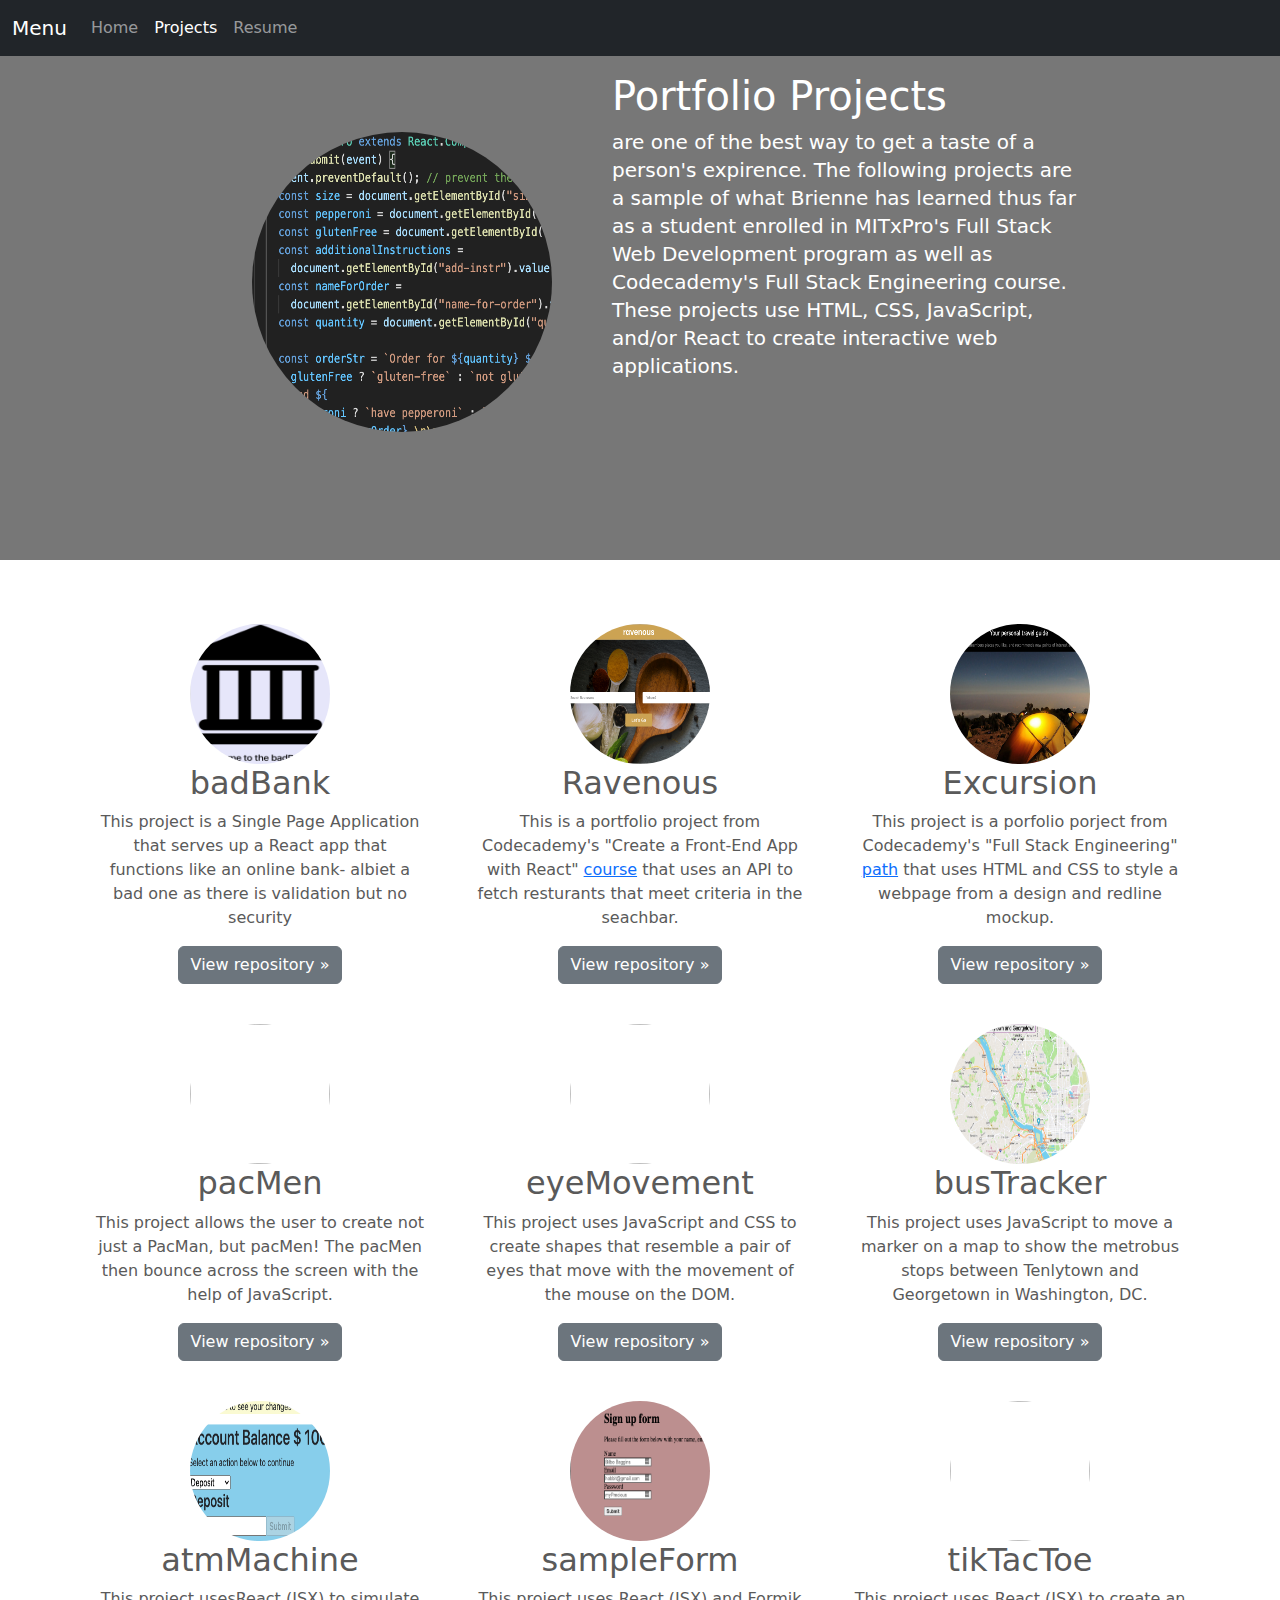
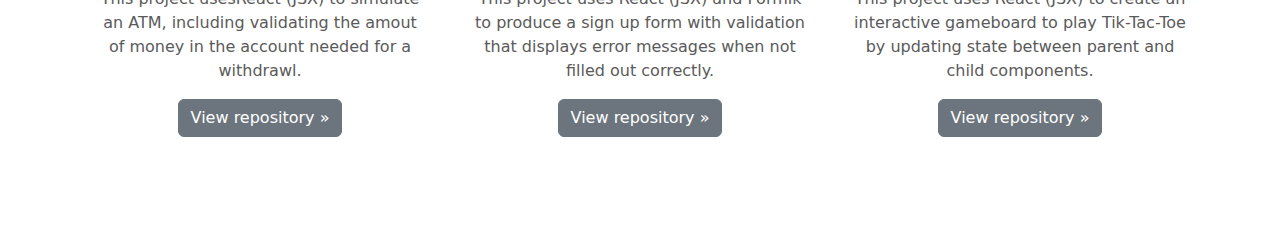
==== projects.html @ 2ba5f8ed "Update projects.html" ====
<!doctype html>
<html lang="en">
  <head>
    <meta charset="utf-8">
    <meta name="viewport" content="width=device-width, initial-scale=1">
    <meta name="description" content="">
    <meta name="author" content="Mark Otto, Jacob Thornton, and Bootstrap contributors">
    <meta name="generator" content="Hugo 0.84.0">
    <title>Brienne's Portfolio</title>
    <link href="./style.css" rel="stylesheet">
    <link rel="canonical" href="https://getbootstrap.com/docs/5.0/examples/carousel/">

    

    <!-- Bootstrap core CSS -->
<link href="https://cdn.jsdelivr.net/npm/bootstrap@5.1.1/dist/css/bootstrap.min.css" rel="stylesheet">

    <style>
      .bd-placeholder-img {
        font-size: 1.125rem;
        text-anchor: middle;
        -webkit-user-select: none;
        -moz-user-select: none;
        user-select: none;
      }

      @media (min-width: 768px) {
        .bd-placeholder-img-lg {
          font-size: 3.5rem;
        }
      }
    </style>

    
    <!-- Custom styles for this template -->
    <link href="carousel.css" rel="stylesheet">
  </head>
  <body>
    
<header>
  <nav class="navbar navbar-expand-md navbar-dark fixed-top bg-dark">
    <div class="container-fluid">
      <a class="navbar-brand">Menu</a>
      <button class="navbar-toggler" type="button" data-bs-toggle="collapse" data-bs-target="#navbarCollapse" aria-controls="navbarCollapse" aria-expanded="false" aria-label="Toggle navigation">
        <span class="navbar-toggler-icon"></span>
      </button>
      <div class="collapse navbar-collapse" id="navbarCollapse">
        <ul class="navbar-nav me-auto mb-2 mb-md-0">
          <li class="nav-item">
            <a class="nav-link" href="./index.html">Home</a>
          </li>
          <li class="nav-item">
            <a class="nav-link active" aria-current="page" href="./projects.html">Projects</a>
          </li>
          <li class="nav-item">
            <a class="nav-link" href="./resume.html">Resume</a>
          </li>
        </ul>
      </div>
    </div>
  </nav>
</header>

<main>

  <div id="myCarousel" class="carousel slide">
    <div class="carousel-inner">
      <div class="carousel-item active">
        <svg class="bd-placeholder-img" width="100%" height="100%" xmlns="http://www.w3.org/2000/svg" aria-hidden="true" preserveAspectRatio="xMidYMid slice" focusable="false"><rect width="100%" height="100%" fill="#777"/></svg>

        <div class="container">
          <div class="carousel-caption text-start">
            <img id="codeEx" src="./images/codeEx.png" class="bd-placeholder-img rounded-circle"></img>    
            <h1>Portfolio Projects</h1>
            <p>are one of the best way to get a taste of a person's expirence. The following projects are a sample of what Brienne has learned thus far as a student enrolled in MITxPro's
            Full Stack Web Development program as well as Codecademy's Full Stack Engineering course. These projects use HTML, CSS, JavaScript, and/or React to create interactive web applications. </p>
          </div>
        </div>
      </div>
    </div>
      </div>


  <!-- Marketing messaging and featurettes
  ================================================== -->
  <!-- Wrap the rest of the page in another container to center all the content. -->

  <div class="container marketing">

        <!-- Three columns of text below the carousel -->
    <div class="row">
      <div class="col-lg-4">
        <img src="./images/badbank.png" class="bd-placeholder-img rounded-circle" width="140" height="140" role="img" aria-label="Pacman" preserveAspectRatio="xMidYMid slice" focusable="false"></img>
        <h2>badBank</h2>
        <p>This project is a Single Page Application that serves up a React app that functions like an online bank- albiet a bad one as there is validation but no security</p>
        <p><a class="btn btn-secondary" href="https://github.com/briennekordis/badBank" target="_blank">View repository &raquo;</a></p>
      </div><!-- /.col-lg-4 -->
      
      <div class="col-lg-4">
        <img src="./images/ravenous.png" class="bd-placeholder-img rounded-circle" width="140" height="140" role="img" aria-label="Eyes" preserveAspectRatio="xMidYMid slice" focusable="false"></img>
        <h2>Ravenous</h2>
        <p>This is a portfolio project from Codecademy's "Create a Front-End App with React" <a href="https://www.codecademy.com/learn/paths/build-web-apps-with-react" target="blank">course</a>
           that uses an API to fetch resturants that meet criteria in the seachbar.</p>
        <p><a class="btn btn-secondary" href="https://github.com/briennekordis/ravenous" target="_blank">View repository &raquo;</a></p>
      </div><!-- /.col-lg-4 -->
     
      <div class="col-lg-4">
        <!-- <svg class="bd-placeholder-img rounded-circle" width="140" height="140" xmlns="http://www.w3.org/2000/svg" role="img" aria-label="Placeholder: 140x140" preserveAspectRatio="xMidYMid slice" focusable="false"><title>Placeholder</title><rect width="100%" height="100%" fill="#777"/><text x="50%" y="50%" fill="#777" dy=".3em">140x140</text></svg>-->
        <img src="./images/excursion.png" class="bd-placeholder-img rounded-circle" width="140" height="140" role="img" aria-label="Map" preserveAspectRatio="xMidYMid slice" focusable="false"></img>
        <h2>Excursion</h2>
        <p>This project is a porfolio porject from Codecademy's "Full Stack Engineering" <a href="" target="blank">path</a> that uses HTML and CSS to style a webpage from a design and redline mockup.</p>
        <p><a class="btn btn-secondary" href="https://github.com/briennekordis/excursion" target="_blank">View repository &raquo;</a></p>
      </div><!-- /.col-lg-4 -->
    </div><!-- /.row -->

    <!-- Three columns of text below the carousel -->
    <div class="row">
      <div class="col-lg-4">
        <img src="./images/pacman.png" class="bd-placeholder-img rounded-circle" width="140" height="140" role="img" aria-label="Pacman" preserveAspectRatio="xMidYMid slice" focusable="false"></img>
        <h2>pacMen</h2>
        <p>This project allows the user to create not just a PacMan, but pacMen! The pacMen then bounce across the screen with the help of JavaScript.</p>
        <p><a class="btn btn-secondary" href="https://github.com/briennekordis/pacMan" target="_blank">View repository &raquo;</a></p>
      </div><!-- /.col-lg-4 -->
      
      <div class="col-lg-4">
        <img src="./images/eyes.png" class="bd-placeholder-img rounded-circle" width="140" height="140" role="img" aria-label="Eyes" preserveAspectRatio="xMidYMid slice" focusable="false"></img>
        <h2>eyeMovement</h2>
        <p>This project uses JavaScript and CSS to create shapes that resemble a pair of eyes that move with the movement of the mouse on the DOM.</p>
        <p><a class="btn btn-secondary" href="https://github.com/briennekordis/eyeMovement" target="_blank">View repository &raquo;</a></p>
      </div><!-- /.col-lg-4 -->
     
      <div class="col-lg-4">
        <!-- <svg class="bd-placeholder-img rounded-circle" width="140" height="140" xmlns="http://www.w3.org/2000/svg" role="img" aria-label="Placeholder: 140x140" preserveAspectRatio="xMidYMid slice" focusable="false"><title>Placeholder</title><rect width="100%" height="100%" fill="#777"/><text x="50%" y="50%" fill="#777" dy=".3em">140x140</text></svg>-->
        <img src="./images/tenlygeorge.png" class="bd-placeholder-img rounded-circle" width="140" height="140" role="img" aria-label="Map" preserveAspectRatio="xMidYMid slice" focusable="false"></img>
        <h2>busTracker</h2>
        <p>This project uses JavaScript to move a marker on a map to show the metrobus stops between Tenlytown and Georgetown in Washington, DC.</p>
        <p><a class="btn btn-secondary" href="https://github.com/briennekordis/busTracker" target="_blank">View repository &raquo;</a></p>
      </div><!-- /.col-lg-4 -->
    </div><!-- /.row -->
   
    <div class="row">
      <div class="col-lg-4">
        <img src="./images/atm.png" class="bd-placeholder-img rounded-circle" width="140" height="140" role="img" aria-label="ATM" preserveAspectRatio="xMidYMid slice" focusable="false"></img>
        <h2>atmMachine</h2>
        <p>This project usesReact (JSX) to simulate an ATM, including validating the amout of money in the account needed for a withdrawl.</p>
        <p><a class="btn btn-secondary" href="https://github.com/briennekordis/atmMachine" target="_blank">View repository &raquo;</a></p>
      </div><!-- /.col-lg-4 -->
   
      <div class="col-lg-4">
        <img src="./images/form.png" class="bd-placeholder-img rounded-circle" width="140" height="140" role="img" aria-label="Form" preserveAspectRatio="xMidYMid slice" focusable="false"></img>
        <h2>sampleForm</h2>
        <p>This project uses React (JSX) and Formik to produce a sign up form with validation that displays error messages when not filled out correctly.</p>
        <p><a class="btn btn-secondary" href="https://github.com/briennekordis/sampleForm" target="_blank">View repository &raquo;</a></p>
      </div><!-- /.col-lg-4 -->

      <div class="col-lg-4">
        <img src="./images/tictak.png" class="bd-placeholder-img rounded-circle" width="140" height="140" role="img" aria-label="Tik" preserveAspectRatio="xMidYMid slice" focusable="false"></img>
        <h2>tikTacToe</h2>
        <p>This project uses React (JSX) to create an interactive gameboard to play Tik-Tac-Toe by updating state between parent and child components. </p>
        <p><a class="btn btn-secondary" href="https://github.com/briennekordis/tikTacToe" target="_blank">View repository &raquo;</a></p>
      </div><!-- /.col-lg-4 -->
    </div><!-- /.row -->

  </div><!-- /.container -->


  <!-- FOOTER -->
  <footer class="container">
  </footer>
    </main>
    <script src="https://cdn.jsdelivr.net/npm/bootstrap@5.1.1/dist/js/bootstrap.min.js"></script>
    
  </body>
</html>
---- style.css ----
#profile {
    position: relative;
    height: 340px;
    width: 340px;
    margin: 40px;
    padding: 20px;
    float: left;
}

#codeEx {
    position: relative;
    height: 340px;
    width: 340px;
    margin: 40px;
    padding: 20px;
    float: left;
}

#interview {
    position: relative;
    display: block;
    margin-left: auto;
    margin-right: auto;
    padding: 20px;
}

#itcrowd {
    font-size: 1em !important;
    text-align: center;
}

#it {
  color: lightGreen;
}

#resume {
    padding: 20px;
    font-family: Arial;
    color: white;
    background-color: #808080       
}
#resume > h1 {
   color: #212529;
} 
#resume > h4 {
    color: #212529;
}
---- carousel.css ----
/* GLOBAL STYLES
-------------------------------------------------- */
/* Padding below the footer and lighter body text */

body {
  padding-top: 3rem;
  padding-bottom: 3rem;
  color: #5a5a5a;
}


/* CUSTOMIZE THE CAROUSEL
-------------------------------------------------- */

/* Carousel base class */
.carousel {
  margin-bottom: 4rem;
}
/* Since positioning the image, we need to help out the caption */
.carousel-caption {
  bottom: 3rem;
  z-index: 10;
}

/* Declare heights because of positioning of img element */
.carousel-item {
  height: 32rem;
}
.carousel-item > img {
  position: absolute;
  top: 0;
  left: 0;
  min-width: 100%;
  height: 32rem;
}


/* MARKETING CONTENT
-------------------------------------------------- */

/* Center align the text within the three columns below the carousel */
.marketing .col-lg-4 {
  margin-bottom: 1.5rem;
  text-align: center;
}
.marketing h2 {
  font-weight: 400;
}
/* rtl:begin:ignore */
.marketing .col-lg-4 p {
  margin-right: .75rem;
  margin-left: .75rem;
}
/* rtl:end:ignore */


/* Featurettes
------------------------- */

.featurette-divider {
  margin: 5rem 0; /* Space out the Bootstrap <hr> more */
}

/* Thin out the marketing headings */
.featurette-heading {
  font-weight: 300;
  line-height: 1;
  /* rtl:remove */
  letter-spacing: -.05rem;
}


/* RESPONSIVE CSS
-------------------------------------------------- */

@media (min-width: 40em) {
  /* Bump up size of carousel content */
  .carousel-caption p {
    margin-bottom: 1.25rem;
    font-size: 1.25rem;
    line-height: 1.4;
  }

  .featurette-heading {
    font-size: 50px;
  }
}

@media (min-width: 62em) {
  .featurette-heading {
    margin-top: 7rem;
  }
}
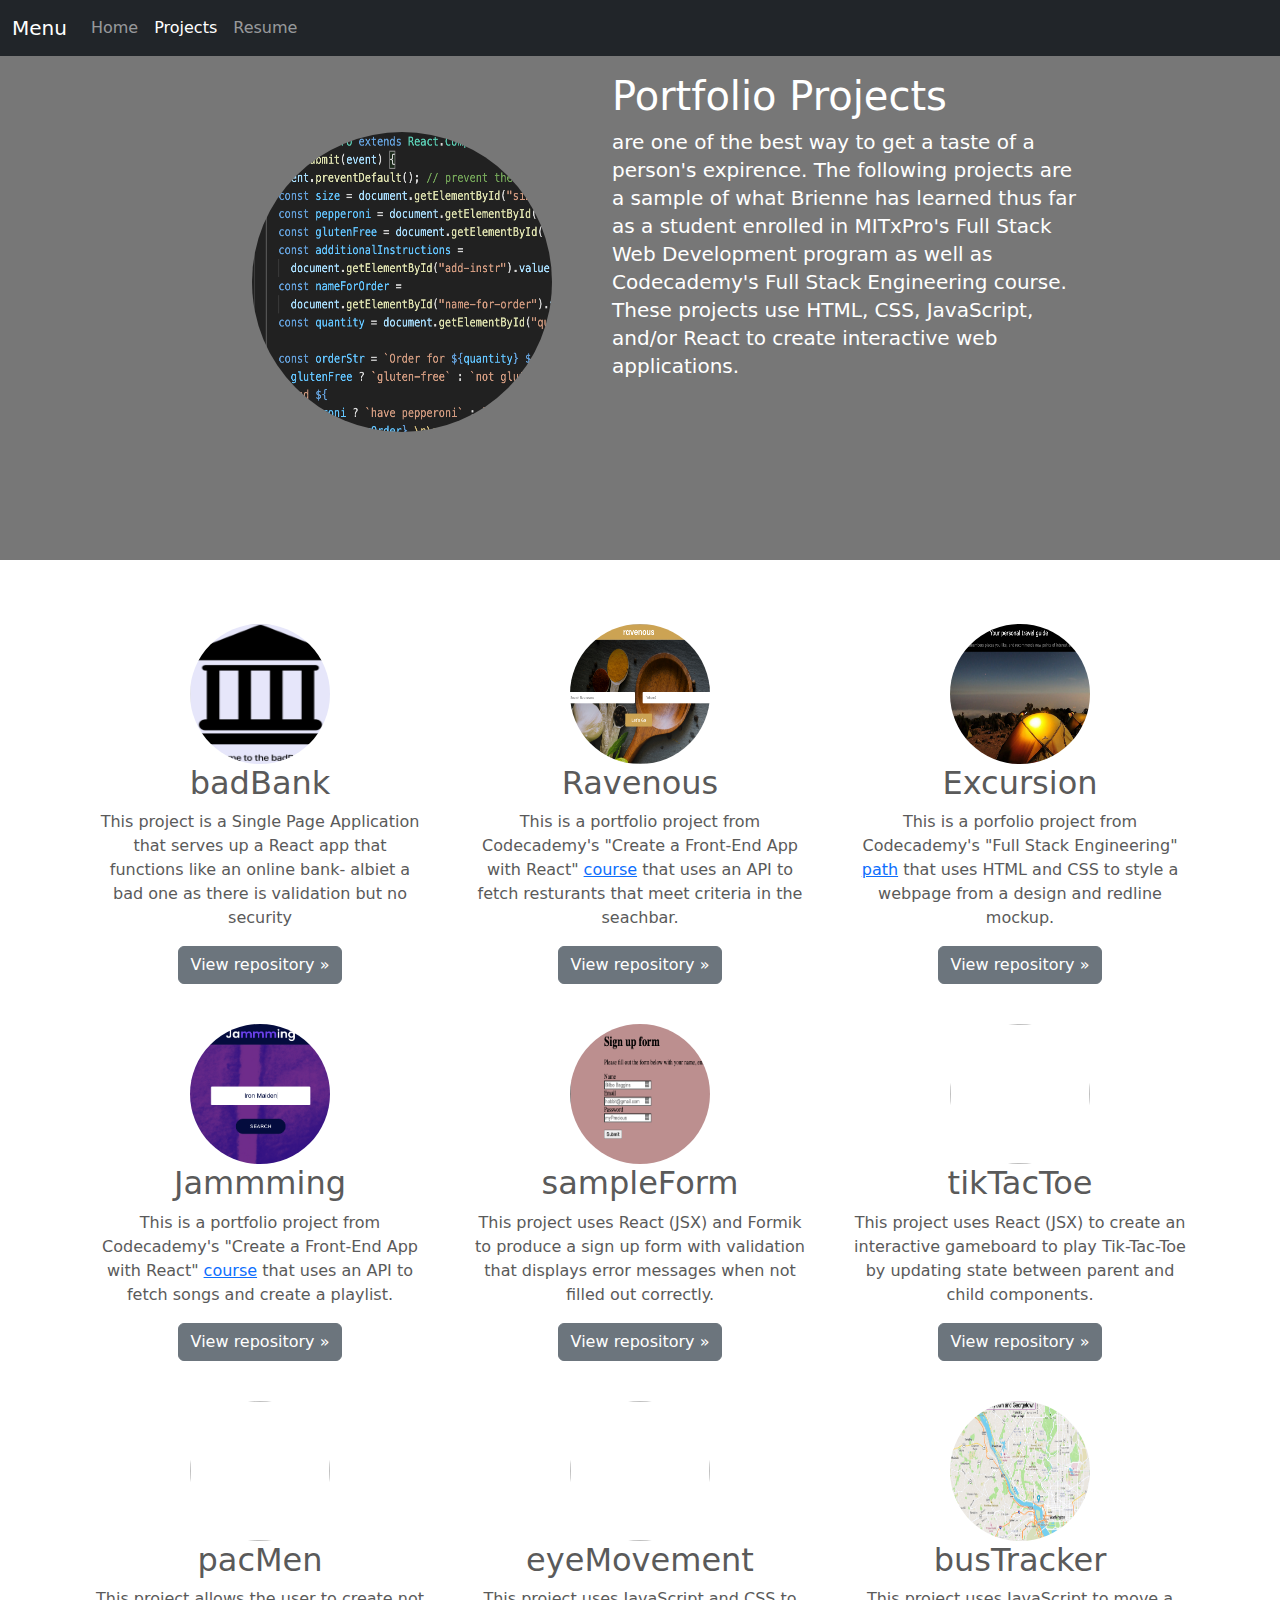
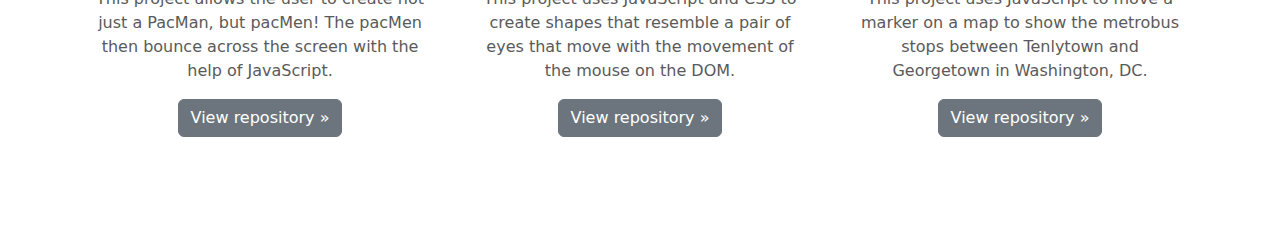
==== commit a7512a29: "Update projects.html" ====
--- a/projects.html
+++ b/projects.html
@@ -90,14 +90,14 @@
         <!-- Three columns of text below the carousel -->
     <div class="row">
       <div class="col-lg-4">
-        <img src="./images/badbank.png" class="bd-placeholder-img rounded-circle" width="140" height="140" role="img" aria-label="Pacman" preserveAspectRatio="xMidYMid slice" focusable="false"></img>
+        <img src="./images/badbank.png" alt="Image of a building with columns" class="bd-placeholder-img rounded-circle" width="140" height="140" role="img" aria-label="Bank" preserveAspectRatio="xMidYMid slice" focusable="false"></img>
         <h2>badBank</h2>
         <p>This project is a Single Page Application that serves up a React app that functions like an online bank- albiet a bad one as there is validation but no security</p>
         <p><a class="btn btn-secondary" href="https://github.com/briennekordis/badBank" target="_blank">View repository &raquo;</a></p>
       </div><!-- /.col-lg-4 -->
       
       <div class="col-lg-4">
-        <img src="./images/ravenous.png" class="bd-placeholder-img rounded-circle" width="140" height="140" role="img" aria-label="Eyes" preserveAspectRatio="xMidYMid slice" focusable="false"></img>
+        <img src="./images/ravenous.png" alt="Image of a searchbar on a background of cooking supplies" class="bd-placeholder-img rounded-circle" width="140" height="140" role="img" aria-label="Ravenous" preserveAspectRatio="xMidYMid slice" focusable="false"></img>
         <h2>Ravenous</h2>
         <p>This is a portfolio project from Codecademy's "Create a Front-End App with React" <a href="https://www.codecademy.com/learn/paths/build-web-apps-with-react" target="blank">course</a>
            that uses an API to fetch resturants that meet criteria in the seachbar.</p>
@@ -106,10 +106,34 @@
      
       <div class="col-lg-4">
         <!-- <svg class="bd-placeholder-img rounded-circle" width="140" height="140" xmlns="http://www.w3.org/2000/svg" role="img" aria-label="Placeholder: 140x140" preserveAspectRatio="xMidYMid slice" focusable="false"><title>Placeholder</title><rect width="100%" height="100%" fill="#777"/><text x="50%" y="50%" fill="#777" dy=".3em">140x140</text></svg>-->
-        <img src="./images/excursion.png" class="bd-placeholder-img rounded-circle" width="140" height="140" role="img" aria-label="Map" preserveAspectRatio="xMidYMid slice" focusable="false"></img>
+        <img src="./images/excursion.png" alt="Image of a tent" class="bd-placeholder-img rounded-circle" width="140" height="140" role="img" aria-label="Excursion" preserveAspectRatio="xMidYMid slice" focusable="false"></img>
         <h2>Excursion</h2>
-        <p>This project is a porfolio porject from Codecademy's "Full Stack Engineering" <a href="" target="blank">path</a> that uses HTML and CSS to style a webpage from a design and redline mockup.</p>
+        <p>This is a porfolio project from Codecademy's "Full Stack Engineering" <a href="" target="blank">path</a> that uses HTML and CSS to style a webpage from a design and redline mockup.</p>
         <p><a class="btn btn-secondary" href="https://github.com/briennekordis/excursion" target="_blank">View repository &raquo;</a></p>
+      </div><!-- /.col-lg-4 -->
+    </div><!-- /.row -->
+
+    <div class="row">
+      <div class="col-lg-4">
+        <img src="./images/jamming.png" alt="Image of a purple search bar with the text 'Iron Maiden'."class="bd-placeholder-img rounded-circle" width="140" height="140" role="img" aria-label="Jamming" preserveAspectRatio="xMidYMid slice" focusable="false"></img>
+        <h2>Jammming</h2>
+        <p>This is a portfolio project from Codecademy's "Create a Front-End App with React" <a href="https://www.codecademy.com/learn/paths/build-web-apps-with-react" target="blank">course</a>
+           that uses an API to fetch songs and create a playlist.</p>
+        <p><a class="btn btn-secondary" href="https://github.com/briennekordis/jammming" target="_blank">View repository &raquo;</a></p>
+      </div><!-- /.col-lg-4 -->
+   
+      <div class="col-lg-4">
+        <img src="./images/form.png" class="bd-placeholder-img rounded-circle" width="140" height="140" role="img" aria-label="Form" preserveAspectRatio="xMidYMid slice" focusable="false"></img>
+        <h2>sampleForm</h2>
+        <p>This project uses React (JSX) and Formik to produce a sign up form with validation that displays error messages when not filled out correctly.</p>
+        <p><a class="btn btn-secondary" href="https://github.com/briennekordis/sampleForm" target="_blank">View repository &raquo;</a></p>
+      </div><!-- /.col-lg-4 -->
+
+      <div class="col-lg-4">
+        <img src="./images/tictak.png" class="bd-placeholder-img rounded-circle" width="140" height="140" role="img" aria-label="Tik" preserveAspectRatio="xMidYMid slice" focusable="false"></img>
+        <h2>tikTacToe</h2>
+        <p>This project uses React (JSX) to create an interactive gameboard to play Tik-Tac-Toe by updating state between parent and child components. </p>
+        <p><a class="btn btn-secondary" href="https://github.com/briennekordis/tikTacToe" target="_blank">View repository &raquo;</a></p>
       </div><!-- /.col-lg-4 -->
     </div><!-- /.row -->
 
@@ -137,29 +161,6 @@
         <p><a class="btn btn-secondary" href="https://github.com/briennekordis/busTracker" target="_blank">View repository &raquo;</a></p>
       </div><!-- /.col-lg-4 -->
     </div><!-- /.row -->
-   
-    <div class="row">
-      <div class="col-lg-4">
-        <img src="./images/atm.png" class="bd-placeholder-img rounded-circle" width="140" height="140" role="img" aria-label="ATM" preserveAspectRatio="xMidYMid slice" focusable="false"></img>
-        <h2>atmMachine</h2>
-        <p>This project usesReact (JSX) to simulate an ATM, including validating the amout of money in the account needed for a withdrawl.</p>
-        <p><a class="btn btn-secondary" href="https://github.com/briennekordis/atmMachine" target="_blank">View repository &raquo;</a></p>
-      </div><!-- /.col-lg-4 -->
-   
-      <div class="col-lg-4">
-        <img src="./images/form.png" class="bd-placeholder-img rounded-circle" width="140" height="140" role="img" aria-label="Form" preserveAspectRatio="xMidYMid slice" focusable="false"></img>
-        <h2>sampleForm</h2>
-        <p>This project uses React (JSX) and Formik to produce a sign up form with validation that displays error messages when not filled out correctly.</p>
-        <p><a class="btn btn-secondary" href="https://github.com/briennekordis/sampleForm" target="_blank">View repository &raquo;</a></p>
-      </div><!-- /.col-lg-4 -->
-
-      <div class="col-lg-4">
-        <img src="./images/tictak.png" class="bd-placeholder-img rounded-circle" width="140" height="140" role="img" aria-label="Tik" preserveAspectRatio="xMidYMid slice" focusable="false"></img>
-        <h2>tikTacToe</h2>
-        <p>This project uses React (JSX) to create an interactive gameboard to play Tik-Tac-Toe by updating state between parent and child components. </p>
-        <p><a class="btn btn-secondary" href="https://github.com/briennekordis/tikTacToe" target="_blank">View repository &raquo;</a></p>
-      </div><!-- /.col-lg-4 -->
-    </div><!-- /.row -->
 
   </div><!-- /.container -->
 
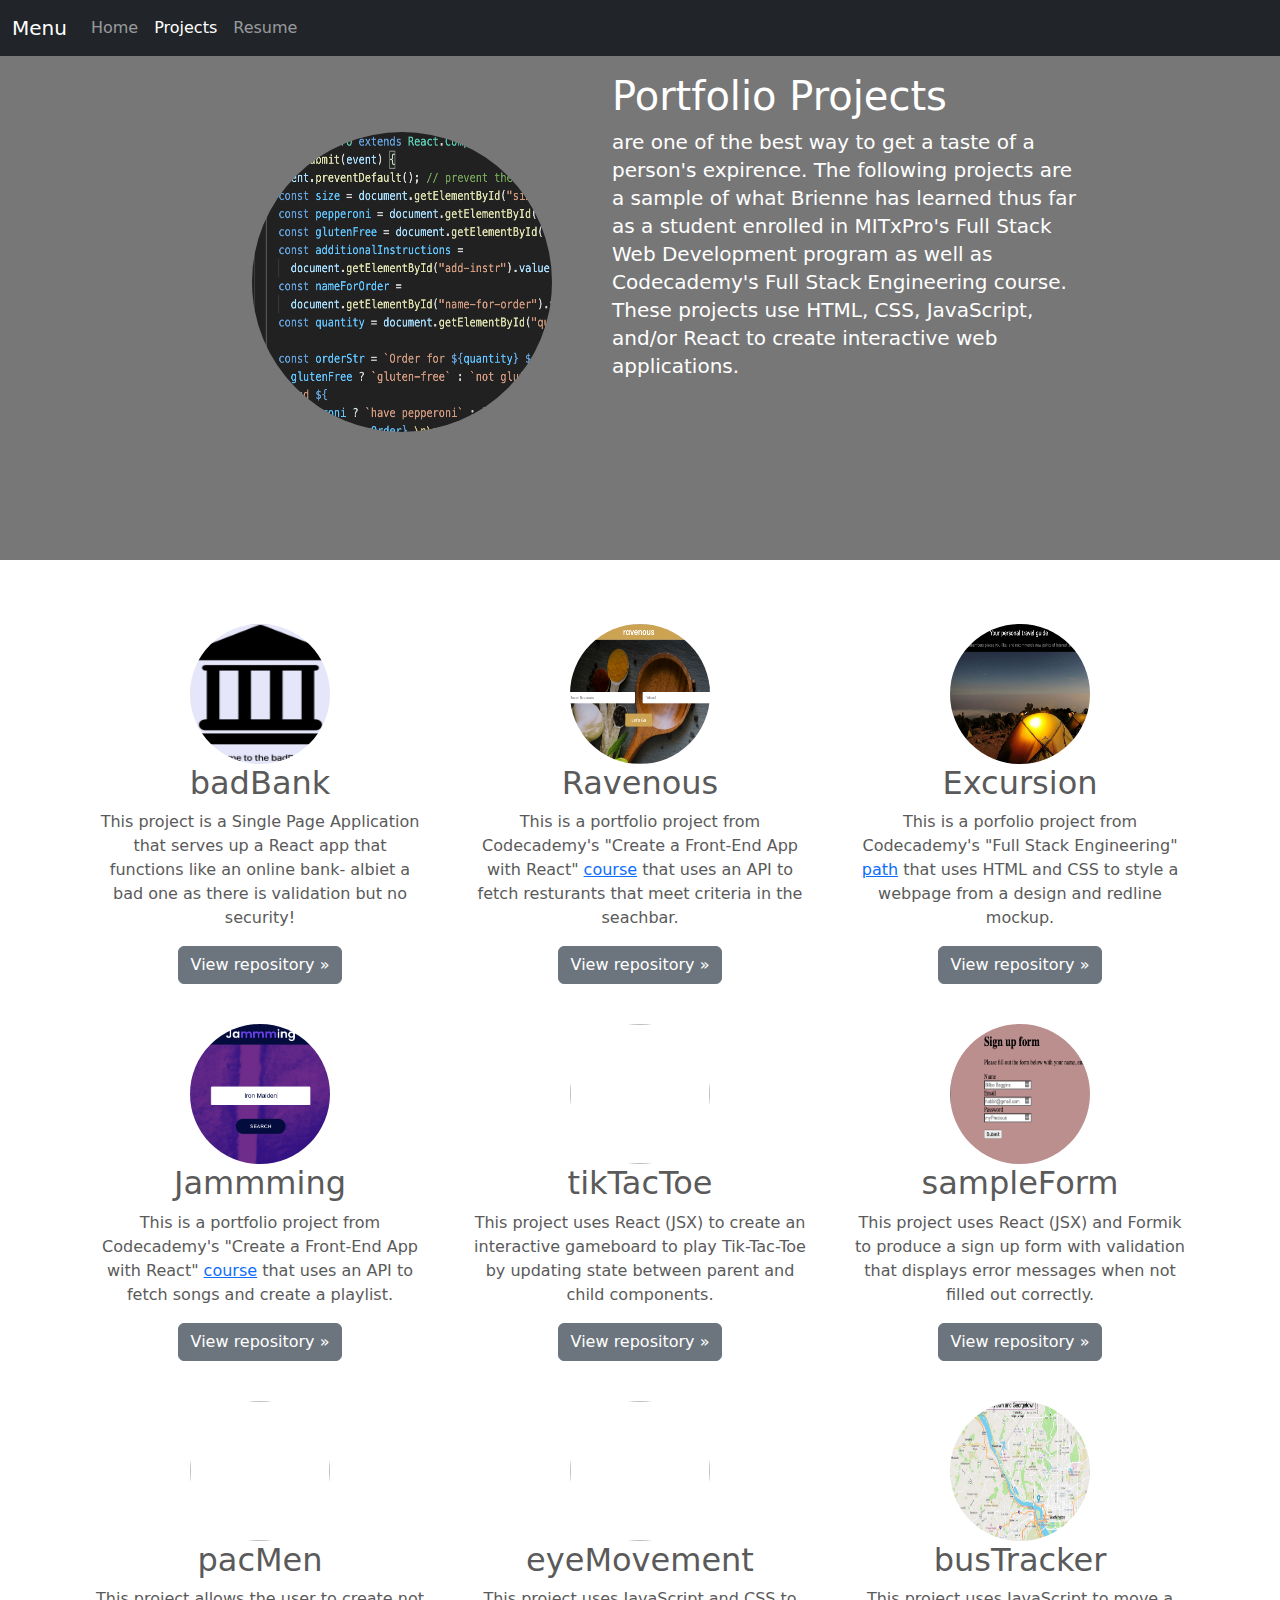
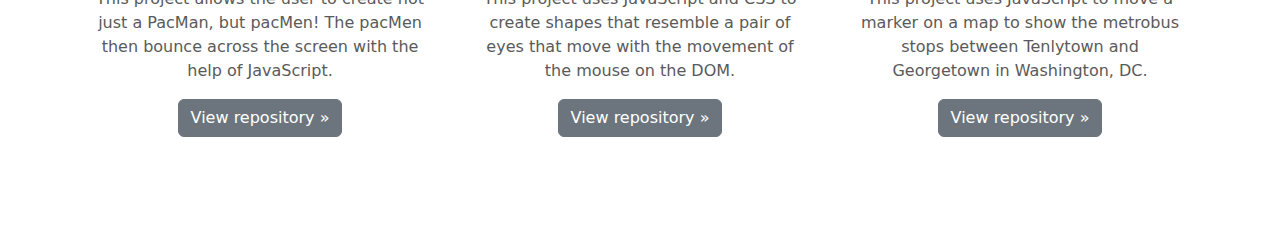
==== commit 313688a9: "Update projects.html" ====
--- a/projects.html
+++ b/projects.html
@@ -92,7 +92,7 @@
       <div class="col-lg-4">
         <img src="./images/badbank.png" alt="Image of a building with columns" class="bd-placeholder-img rounded-circle" width="140" height="140" role="img" aria-label="Bank" preserveAspectRatio="xMidYMid slice" focusable="false"></img>
         <h2>badBank</h2>
-        <p>This project is a Single Page Application that serves up a React app that functions like an online bank- albiet a bad one as there is validation but no security</p>
+        <p>This project is a Single Page Application that serves up a React app that functions like an online bank- albiet a bad one as there is validation but no security!</p>
         <p><a class="btn btn-secondary" href="https://github.com/briennekordis/badBank" target="_blank">View repository &raquo;</a></p>
       </div><!-- /.col-lg-4 -->
       
@@ -121,19 +121,19 @@
            that uses an API to fetch songs and create a playlist.</p>
         <p><a class="btn btn-secondary" href="https://github.com/briennekordis/jammming" target="_blank">View repository &raquo;</a></p>
       </div><!-- /.col-lg-4 -->
+
+      <div class="col-lg-4">
+        <img src="./images/tictak.png" class="bd-placeholder-img rounded-circle" width="140" height="140" role="img" aria-label="Tik" preserveAspectRatio="xMidYMid slice" focusable="false"></img>
+        <h2>tikTacToe</h2>
+        <p>This project uses React (JSX) to create an interactive gameboard to play Tik-Tac-Toe by updating state between parent and child components. </p>
+        <p><a class="btn btn-secondary" href="https://github.com/briennekordis/tikTacToe" target="_blank">View repository &raquo;</a></p>
+      </div><!-- /.col-lg-4 -->
    
       <div class="col-lg-4">
         <img src="./images/form.png" class="bd-placeholder-img rounded-circle" width="140" height="140" role="img" aria-label="Form" preserveAspectRatio="xMidYMid slice" focusable="false"></img>
         <h2>sampleForm</h2>
         <p>This project uses React (JSX) and Formik to produce a sign up form with validation that displays error messages when not filled out correctly.</p>
         <p><a class="btn btn-secondary" href="https://github.com/briennekordis/sampleForm" target="_blank">View repository &raquo;</a></p>
-      </div><!-- /.col-lg-4 -->
-
-      <div class="col-lg-4">
-        <img src="./images/tictak.png" class="bd-placeholder-img rounded-circle" width="140" height="140" role="img" aria-label="Tik" preserveAspectRatio="xMidYMid slice" focusable="false"></img>
-        <h2>tikTacToe</h2>
-        <p>This project uses React (JSX) to create an interactive gameboard to play Tik-Tac-Toe by updating state between parent and child components. </p>
-        <p><a class="btn btn-secondary" href="https://github.com/briennekordis/tikTacToe" target="_blank">View repository &raquo;</a></p>
       </div><!-- /.col-lg-4 -->
     </div><!-- /.row -->
 
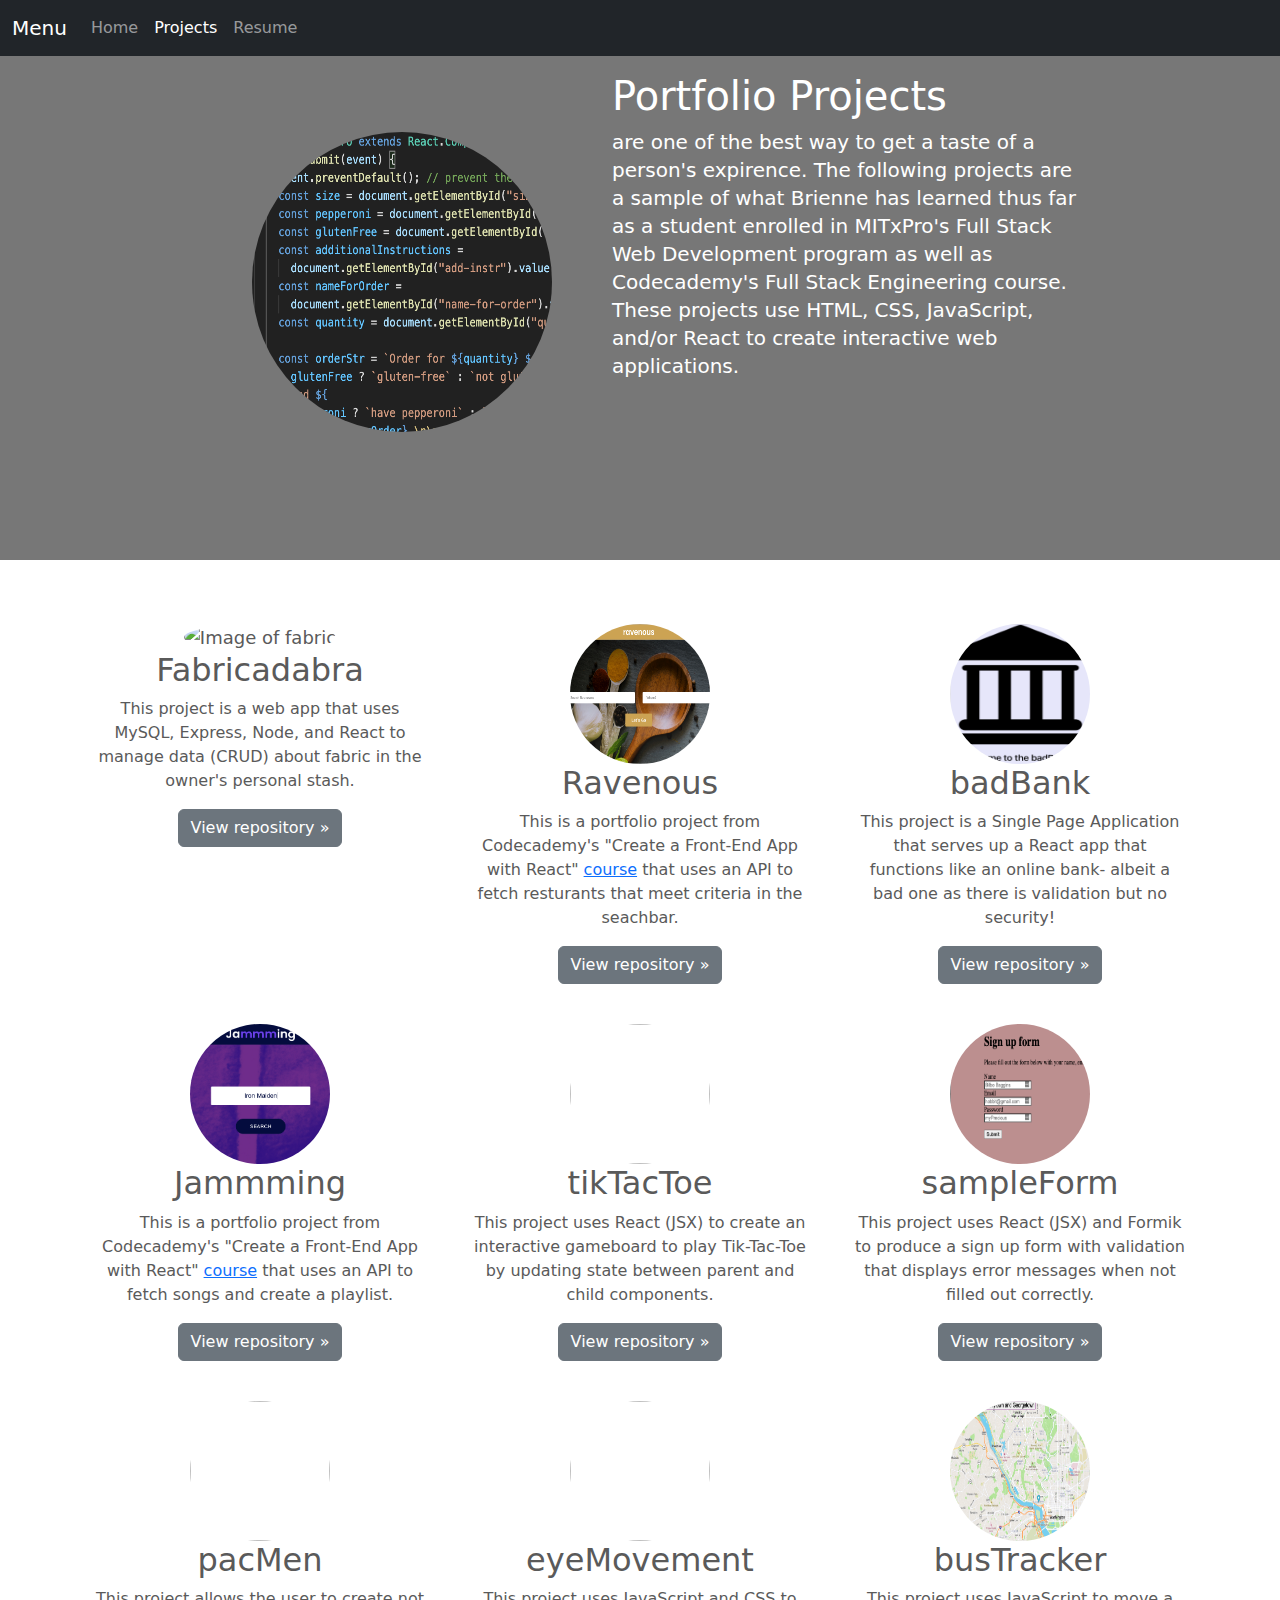
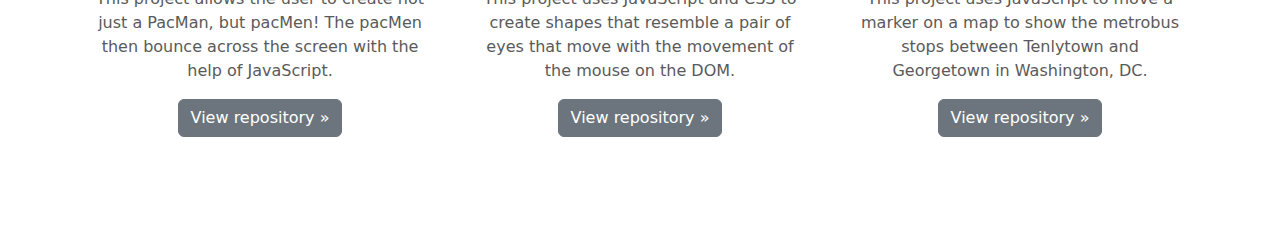
==== commit ffe1c097: "Update projects.html" ====
--- a/projects.html
+++ b/projects.html
@@ -90,12 +90,11 @@
         <!-- Three columns of text below the carousel -->
     <div class="row">
       <div class="col-lg-4">
-        <img src="./images/badbank.png" alt="Image of a building with columns" class="bd-placeholder-img rounded-circle" width="140" height="140" role="img" aria-label="Bank" preserveAspectRatio="xMidYMid slice" focusable="false"></img>
-        <h2>badBank</h2>
-        <p>This project is a Single Page Application that serves up a React app that functions like an online bank- albiet a bad one as there is validation but no security!</p>
-        <p><a class="btn btn-secondary" href="https://github.com/briennekordis/badBank" target="_blank">View repository &raquo;</a></p>
+        <img src="./images/stash.png" alt="Image of fabric" class="bd-placeholder-img rounded-circle" width="140" height="140" role="img" aria-label="Fabricadabra" preserveAspectRatio="xMidYMid slice" focusable="false"></img>
+        <h2>Fabricadabra</h2>
+        <p>This project is a web app that uses MySQL, Express, Node, and React to manage data (CRUD) about fabric in the owner's personal stash.</p>
+        <p><a class="btn btn-secondary" href="https://github.com/briennekordis/fabricadabra" target="_blank">View repository &raquo;</a></p>
       </div><!-- /.col-lg-4 -->
-      
       <div class="col-lg-4">
         <img src="./images/ravenous.png" alt="Image of a searchbar on a background of cooking supplies" class="bd-placeholder-img rounded-circle" width="140" height="140" role="img" aria-label="Ravenous" preserveAspectRatio="xMidYMid slice" focusable="false"></img>
         <h2>Ravenous</h2>
@@ -106,10 +105,10 @@
      
       <div class="col-lg-4">
         <!-- <svg class="bd-placeholder-img rounded-circle" width="140" height="140" xmlns="http://www.w3.org/2000/svg" role="img" aria-label="Placeholder: 140x140" preserveAspectRatio="xMidYMid slice" focusable="false"><title>Placeholder</title><rect width="100%" height="100%" fill="#777"/><text x="50%" y="50%" fill="#777" dy=".3em">140x140</text></svg>-->
-        <img src="./images/excursion.png" alt="Image of a tent" class="bd-placeholder-img rounded-circle" width="140" height="140" role="img" aria-label="Excursion" preserveAspectRatio="xMidYMid slice" focusable="false"></img>
-        <h2>Excursion</h2>
-        <p>This is a porfolio project from Codecademy's "Full Stack Engineering" <a href="" target="blank">path</a> that uses HTML and CSS to style a webpage from a design and redline mockup.</p>
-        <p><a class="btn btn-secondary" href="https://github.com/briennekordis/excursion" target="_blank">View repository &raquo;</a></p>
+        <img src="./images/badbank.png" alt="Image of a building with columns" class="bd-placeholder-img rounded-circle" width="140" height="140" role="img" aria-label="Bank" preserveAspectRatio="xMidYMid slice" focusable="false"></img>
+        <h2>badBank</h2>
+        <p>This project is a Single Page Application that serves up a React app that functions like an online bank- albeit a bad one as there is validation but no security!</p>
+        <p><a class="btn btn-secondary" href="https://github.com/briennekordis/badBank" target="_blank">View repository &raquo;</a></p>
       </div><!-- /.col-lg-4 -->
     </div><!-- /.row -->
 
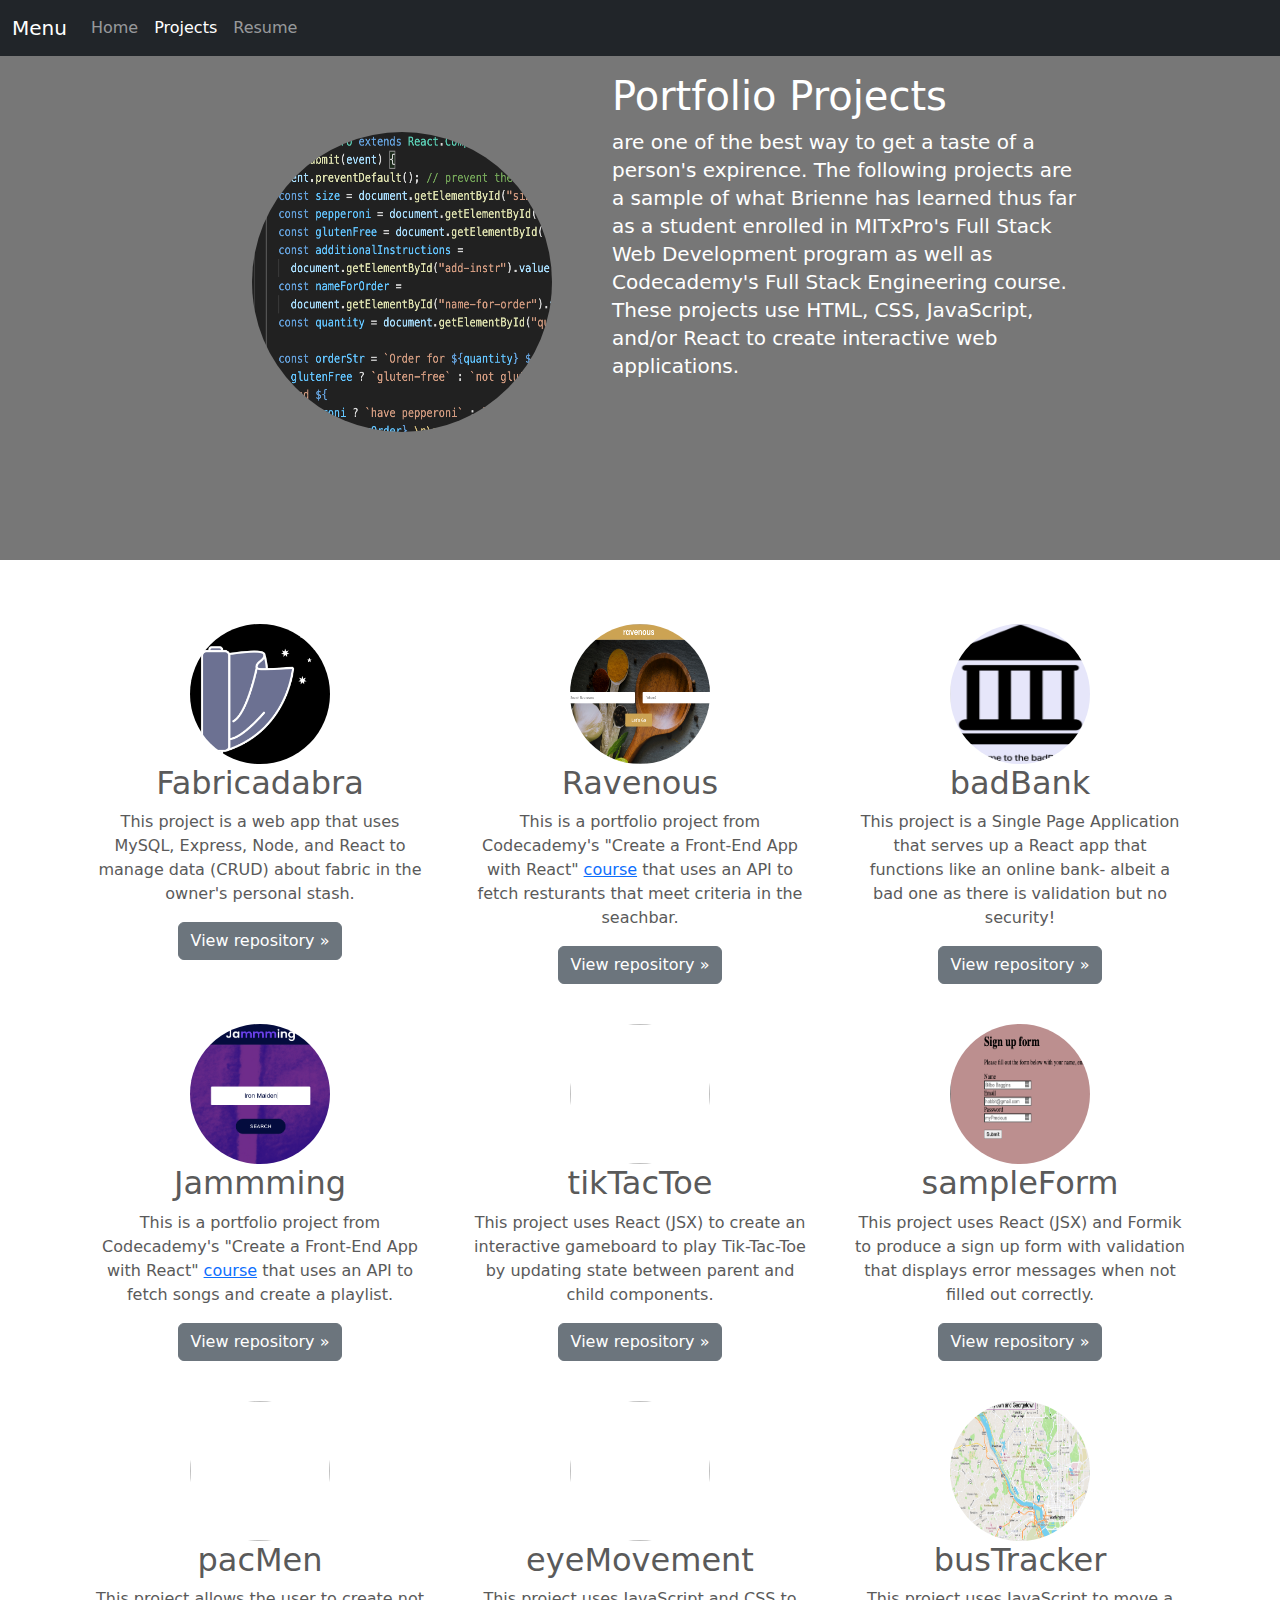
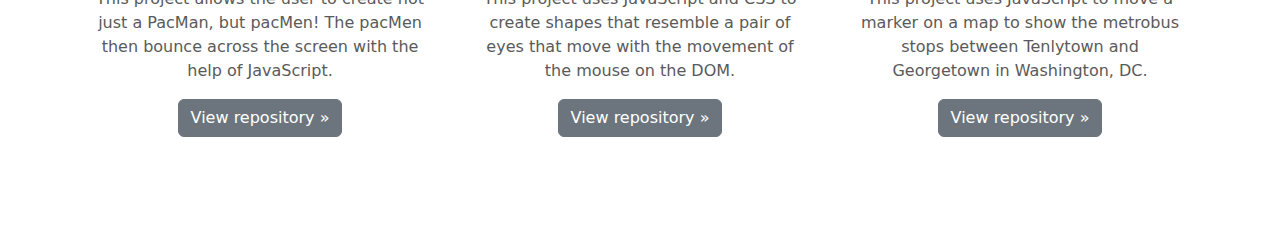
==== commit ae200433: "Update projects.html" ====
--- a/projects.html
+++ b/projects.html
@@ -90,7 +90,7 @@
         <!-- Three columns of text below the carousel -->
     <div class="row">
       <div class="col-lg-4">
-        <img src="./images/stash.png" alt="Image of fabric" class="bd-placeholder-img rounded-circle" width="140" height="140" role="img" aria-label="Fabricadabra" preserveAspectRatio="xMidYMid slice" focusable="false"></img>
+        <img src="./images/logo.jpeg" alt="Image of fabric" class="bd-placeholder-img rounded-circle" width="140" height="140" role="img" aria-label="Fabricadabra" preserveAspectRatio="xMidYMid slice" focusable="false"></img>
         <h2>Fabricadabra</h2>
         <p>This project is a web app that uses MySQL, Express, Node, and React to manage data (CRUD) about fabric in the owner's personal stash.</p>
         <p><a class="btn btn-secondary" href="https://github.com/briennekordis/fabricadabra" target="_blank">View repository &raquo;</a></p>
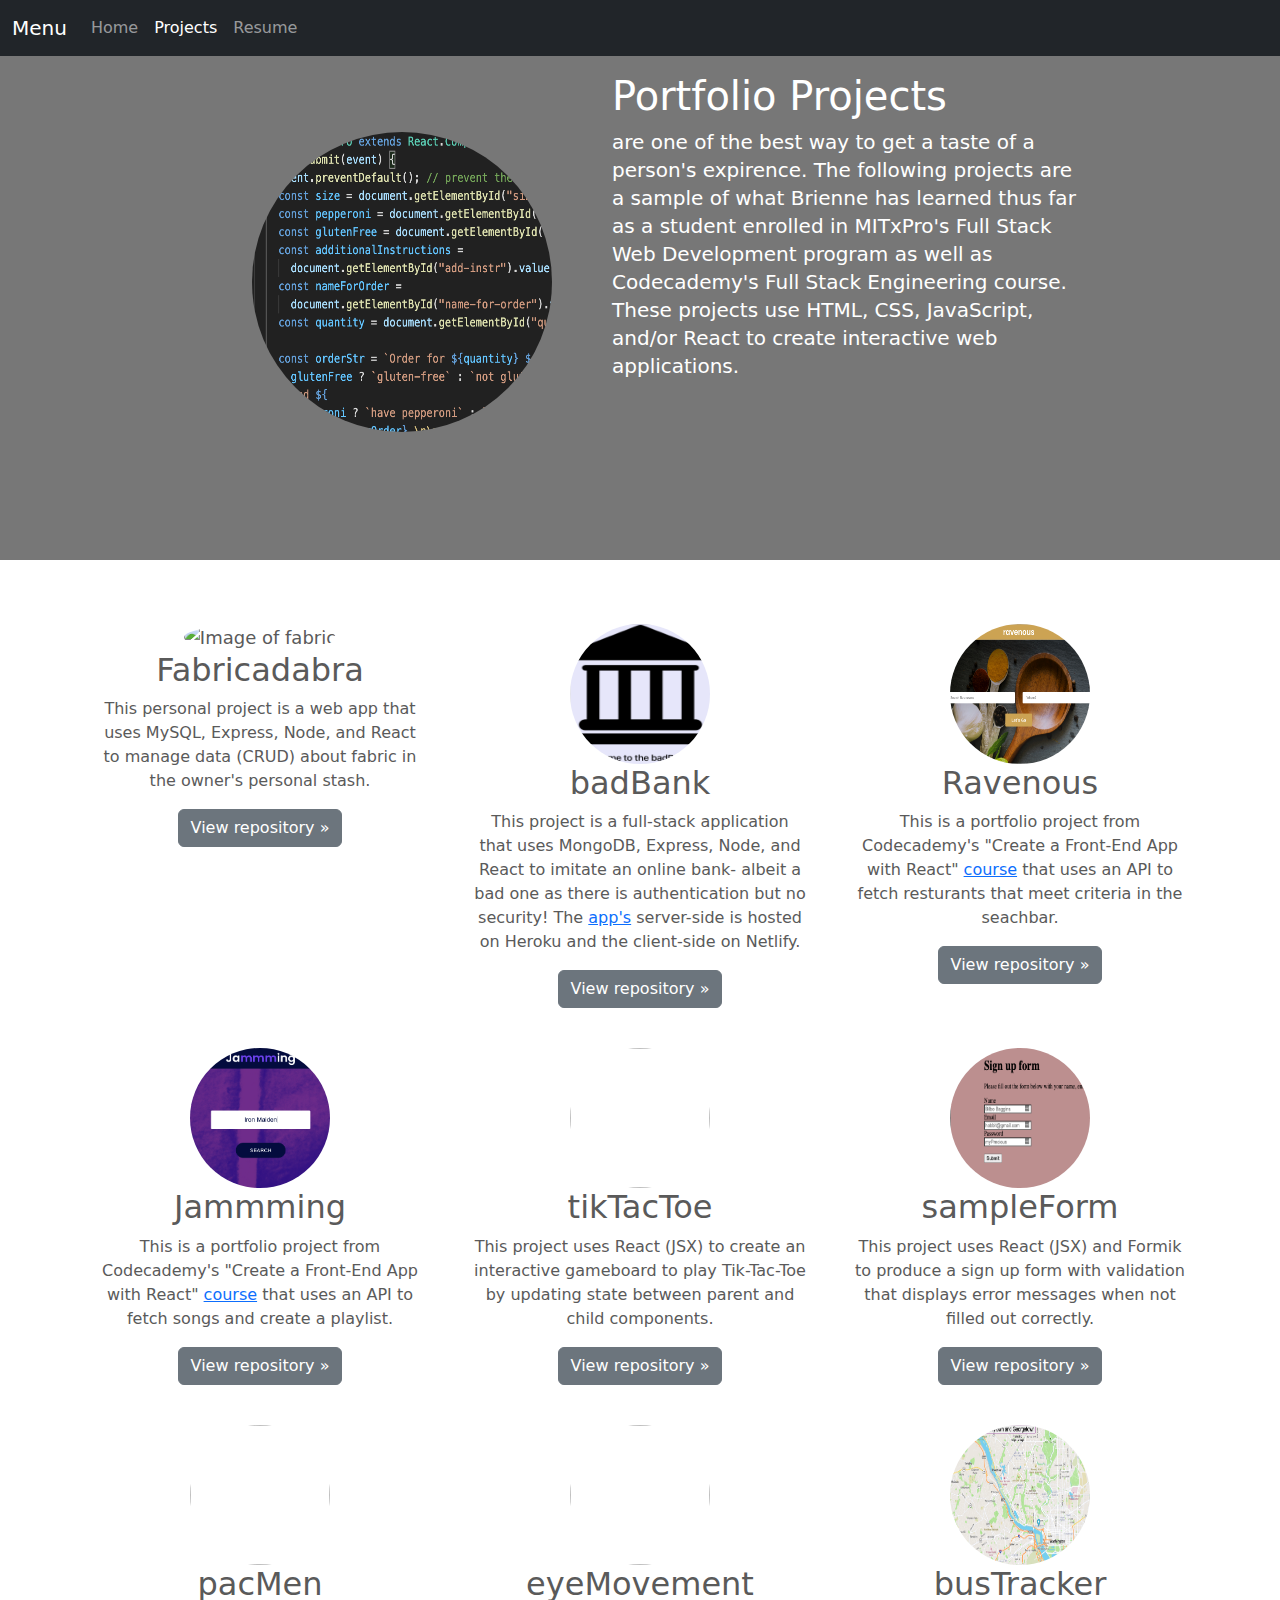
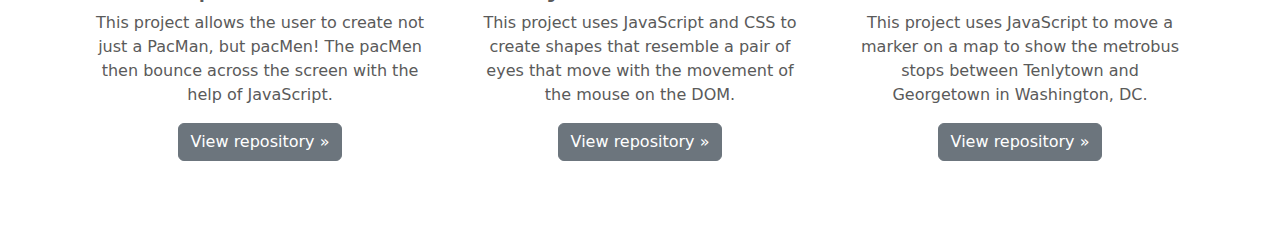
==== commit 825c9526: "Update projects.html" ====
--- a/projects.html
+++ b/projects.html
@@ -90,10 +90,17 @@
         <!-- Three columns of text below the carousel -->
     <div class="row">
       <div class="col-lg-4">
-        <img src="./images/logo.jpeg" alt="Image of fabric" class="bd-placeholder-img rounded-circle" width="140" height="140" role="img" aria-label="Fabricadabra" preserveAspectRatio="xMidYMid slice" focusable="false"></img>
+        <img src="./images/logo.png" alt="Image of fabric" class="bd-placeholder-img rounded-circle" width="140" height="140" role="img" aria-label="Fabricadabra" preserveAspectRatio="xMidYMid slice" focusable="false"></img>
         <h2>Fabricadabra</h2>
-        <p>This project is a web app that uses MySQL, Express, Node, and React to manage data (CRUD) about fabric in the owner's personal stash.</p>
+        <p>This personal project is a web app that uses MySQL, Express, Node, and React to manage data (CRUD) about fabric in the owner's personal stash.</p>
         <p><a class="btn btn-secondary" href="https://github.com/briennekordis/fabricadabra" target="_blank">View repository &raquo;</a></p>
+      </div><!-- /.col-lg-4 -->
+      <div class="col-lg-4">
+        <!-- <svg class="bd-placeholder-img rounded-circle" width="140" height="140" xmlns="http://www.w3.org/2000/svg" role="img" aria-label="Placeholder: 140x140" preserveAspectRatio="xMidYMid slice" focusable="false"><title>Placeholder</title><rect width="100%" height="100%" fill="#777"/><text x="50%" y="50%" fill="#777" dy=".3em">140x140</text></svg>-->
+        <img src="./images/badbank.png" alt="Image of a building with columns" class="bd-placeholder-img rounded-circle" width="140" height="140" role="img" aria-label="Bank" preserveAspectRatio="xMidYMid slice" focusable="false"></img>
+        <h2>badBank</h2>
+        <p>This project is a full-stack application that uses MongoDB, Express, Node, and React to imitate an online bank- albeit a bad one as there is authentication but no security! The <a href="https://brienne-kordisfullstackbankingapplication.netlify.app/" target="blank">app's</a> server-side is hosted on Heroku and the client-side on Netlify.</p>
+        <p><a class="btn btn-secondary" href="https://github.com/briennekordis/badBankFullStack" target="_blank">View repository &raquo;</a></p>
       </div><!-- /.col-lg-4 -->
       <div class="col-lg-4">
         <img src="./images/ravenous.png" alt="Image of a searchbar on a background of cooking supplies" class="bd-placeholder-img rounded-circle" width="140" height="140" role="img" aria-label="Ravenous" preserveAspectRatio="xMidYMid slice" focusable="false"></img>
@@ -101,14 +108,6 @@
         <p>This is a portfolio project from Codecademy's "Create a Front-End App with React" <a href="https://www.codecademy.com/learn/paths/build-web-apps-with-react" target="blank">course</a>
            that uses an API to fetch resturants that meet criteria in the seachbar.</p>
         <p><a class="btn btn-secondary" href="https://github.com/briennekordis/ravenous" target="_blank">View repository &raquo;</a></p>
-      </div><!-- /.col-lg-4 -->
-     
-      <div class="col-lg-4">
-        <!-- <svg class="bd-placeholder-img rounded-circle" width="140" height="140" xmlns="http://www.w3.org/2000/svg" role="img" aria-label="Placeholder: 140x140" preserveAspectRatio="xMidYMid slice" focusable="false"><title>Placeholder</title><rect width="100%" height="100%" fill="#777"/><text x="50%" y="50%" fill="#777" dy=".3em">140x140</text></svg>-->
-        <img src="./images/badbank.png" alt="Image of a building with columns" class="bd-placeholder-img rounded-circle" width="140" height="140" role="img" aria-label="Bank" preserveAspectRatio="xMidYMid slice" focusable="false"></img>
-        <h2>badBank</h2>
-        <p>This project is a Single Page Application that serves up a React app that functions like an online bank- albeit a bad one as there is validation but no security!</p>
-        <p><a class="btn btn-secondary" href="https://github.com/briennekordis/badBank" target="_blank">View repository &raquo;</a></p>
       </div><!-- /.col-lg-4 -->
     </div><!-- /.row -->
 
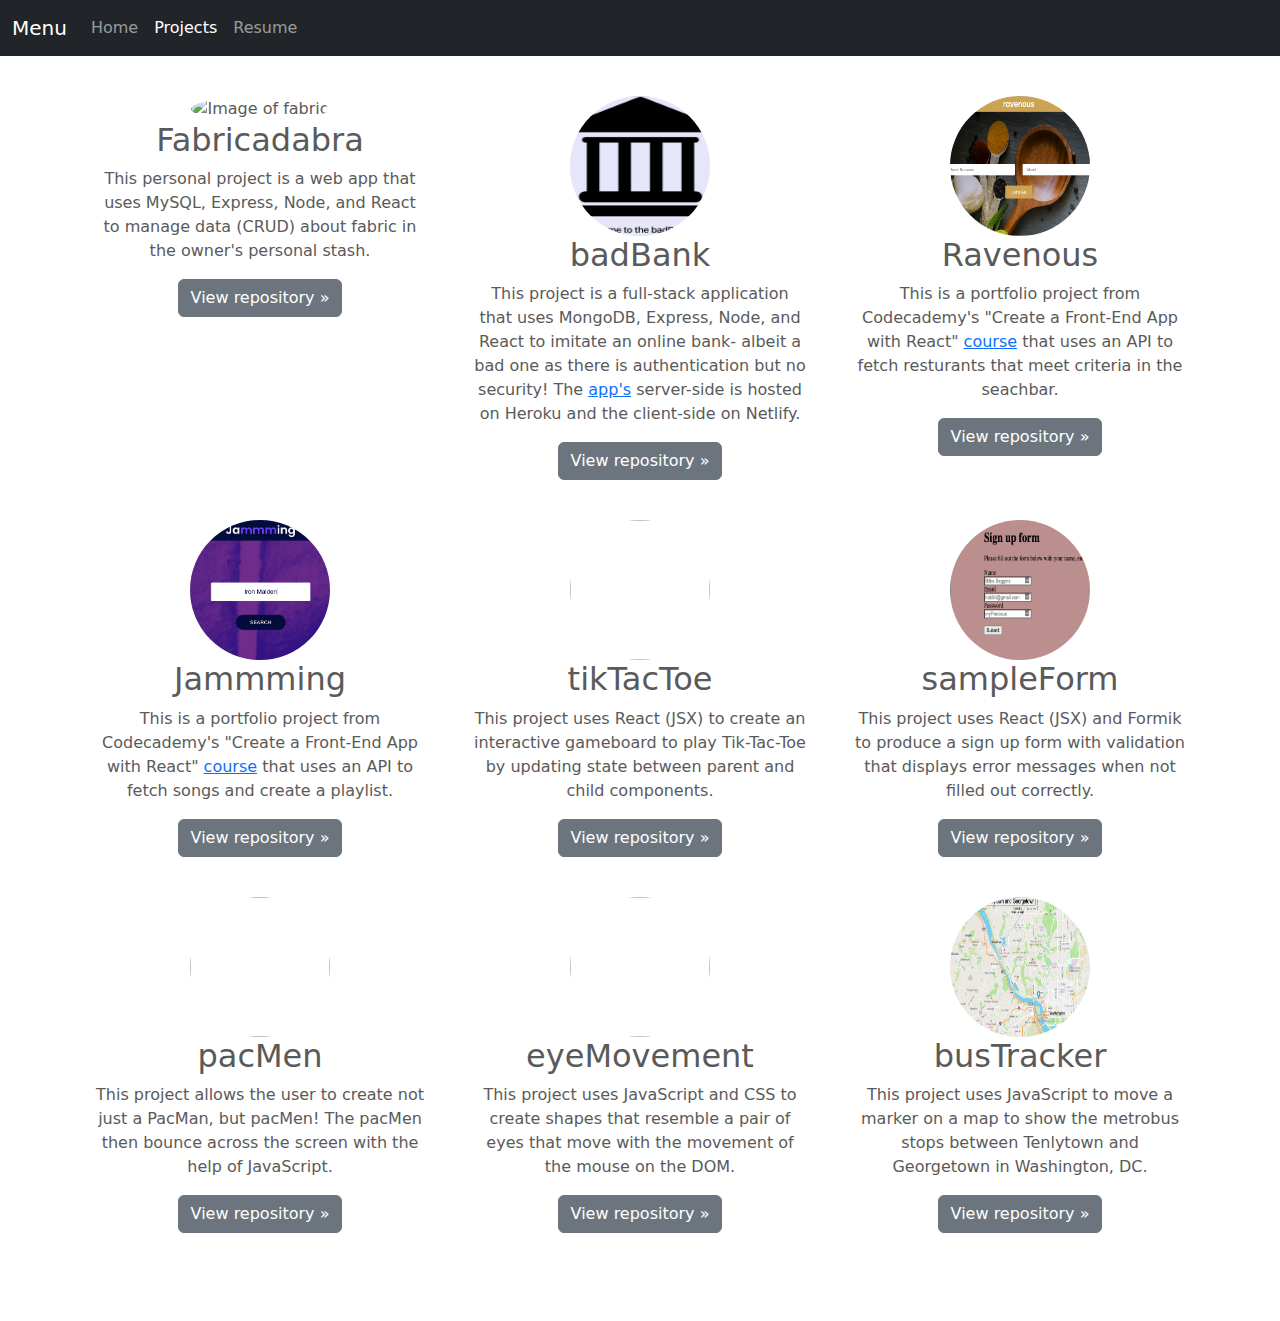
==== commit 3999ec01: "Update projects.html" ====
--- a/projects.html
+++ b/projects.html
@@ -9,108 +9,68 @@
     <title>Brienne's Portfolio</title>
     <link href="./style.css" rel="stylesheet">
     <link rel="canonical" href="https://getbootstrap.com/docs/5.0/examples/carousel/">
-
-    
-
     <!-- Bootstrap core CSS -->
-<link href="https://cdn.jsdelivr.net/npm/bootstrap@5.1.1/dist/css/bootstrap.min.css" rel="stylesheet">
-
-    <style>
-      .bd-placeholder-img {
-        font-size: 1.125rem;
-        text-anchor: middle;
-        -webkit-user-select: none;
-        -moz-user-select: none;
-        user-select: none;
-      }
-
-      @media (min-width: 768px) {
-        .bd-placeholder-img-lg {
-          font-size: 3.5rem;
-        }
-      }
-    </style>
-
-    
+    <link href="https://cdn.jsdelivr.net/npm/bootstrap@5.1.1/dist/css/bootstrap.min.css" rel="stylesheet">
     <!-- Custom styles for this template -->
     <link href="carousel.css" rel="stylesheet">
   </head>
   <body>
-    
-<header>
-  <nav class="navbar navbar-expand-md navbar-dark fixed-top bg-dark">
-    <div class="container-fluid">
-      <a class="navbar-brand">Menu</a>
-      <button class="navbar-toggler" type="button" data-bs-toggle="collapse" data-bs-target="#navbarCollapse" aria-controls="navbarCollapse" aria-expanded="false" aria-label="Toggle navigation">
-        <span class="navbar-toggler-icon"></span>
-      </button>
-      <div class="collapse navbar-collapse" id="navbarCollapse">
-        <ul class="navbar-nav me-auto mb-2 mb-md-0">
-          <li class="nav-item">
-            <a class="nav-link" href="./index.html">Home</a>
-          </li>
-          <li class="nav-item">
-            <a class="nav-link active" aria-current="page" href="./projects.html">Projects</a>
-          </li>
-          <li class="nav-item">
-            <a class="nav-link" href="./resume.html">Resume</a>
-          </li>
-        </ul>
-      </div>
-    </div>
-  </nav>
-</header>
-
-<main>
-
-  <div id="myCarousel" class="carousel slide">
-    <div class="carousel-inner">
-      <div class="carousel-item active">
-        <svg class="bd-placeholder-img" width="100%" height="100%" xmlns="http://www.w3.org/2000/svg" aria-hidden="true" preserveAspectRatio="xMidYMid slice" focusable="false"><rect width="100%" height="100%" fill="#777"/></svg>
-
-        <div class="container">
-          <div class="carousel-caption text-start">
-            <img id="codeEx" src="./images/codeEx.png" class="bd-placeholder-img rounded-circle"></img>    
-            <h1>Portfolio Projects</h1>
-            <p>are one of the best way to get a taste of a person's expirence. The following projects are a sample of what Brienne has learned thus far as a student enrolled in MITxPro's
-            Full Stack Web Development program as well as Codecademy's Full Stack Engineering course. These projects use HTML, CSS, JavaScript, and/or React to create interactive web applications. </p>
-          </div>
+  <header>
+    <nav class="navbar navbar-expand-md navbar-dark fixed-top bg-dark">
+      <div class="container-fluid">
+        <a class="navbar-brand">Menu</a>
+        <button class="navbar-toggler" type="button" data-bs-toggle="collapse" data-bs-target="#navbarCollapse" aria-controls="navbarCollapse" aria-expanded="false" aria-label="Toggle navigation">
+          <span class="navbar-toggler-icon"></span>
+        </button>
+        <div class="collapse navbar-collapse" id="navbarCollapse">
+          <ul class="navbar-nav me-auto mb-2 mb-md-0">
+            <li class="nav-item">
+              <a class="nav-link" href="./index.html">Home</a>
+            </li>
+            <li class="nav-item">
+              <a class="nav-link active" aria-current="page" href="./projects.html">Projects</a>
+            </li>
+            <li class="nav-item">
+              <a class="nav-link" href="./resume.html">Resume</a>
+            </li>
+          </ul>
         </div>
       </div>
-    </div>
-      </div>
-
-
+    </nav>
+  </header>
+  <main>
   <!-- Marketing messaging and featurettes
   ================================================== -->
   <!-- Wrap the rest of the page in another container to center all the content. -->
-
   <div class="container marketing">
-
-        <!-- Three columns of text below the carousel -->
+    <br />
+    <br />
+    <!-- New row of three columns -->
     <div class="row">
       <div class="col-lg-4">
         <img src="./images/logo.png" alt="Image of fabric" class="bd-placeholder-img rounded-circle" width="140" height="140" role="img" aria-label="Fabricadabra" preserveAspectRatio="xMidYMid slice" focusable="false"></img>
         <h2>Fabricadabra</h2>
         <p>This personal project is a web app that uses MySQL, Express, Node, and React to manage data (CRUD) about fabric in the owner's personal stash.</p>
         <p><a class="btn btn-secondary" href="https://github.com/briennekordis/fabricadabra" target="_blank">View repository &raquo;</a></p>
-      </div><!-- /.col-lg-4 -->
+      </div>
+    
       <div class="col-lg-4">
-        <!-- <svg class="bd-placeholder-img rounded-circle" width="140" height="140" xmlns="http://www.w3.org/2000/svg" role="img" aria-label="Placeholder: 140x140" preserveAspectRatio="xMidYMid slice" focusable="false"><title>Placeholder</title><rect width="100%" height="100%" fill="#777"/><text x="50%" y="50%" fill="#777" dy=".3em">140x140</text></svg>-->
         <img src="./images/badbank.png" alt="Image of a building with columns" class="bd-placeholder-img rounded-circle" width="140" height="140" role="img" aria-label="Bank" preserveAspectRatio="xMidYMid slice" focusable="false"></img>
         <h2>badBank</h2>
         <p>This project is a full-stack application that uses MongoDB, Express, Node, and React to imitate an online bank- albeit a bad one as there is authentication but no security! The <a href="https://brienne-kordisfullstackbankingapplication.netlify.app/" target="blank">app's</a> server-side is hosted on Heroku and the client-side on Netlify.</p>
         <p><a class="btn btn-secondary" href="https://github.com/briennekordis/badBankFullStack" target="_blank">View repository &raquo;</a></p>
-      </div><!-- /.col-lg-4 -->
+      </div>
+    
       <div class="col-lg-4">
         <img src="./images/ravenous.png" alt="Image of a searchbar on a background of cooking supplies" class="bd-placeholder-img rounded-circle" width="140" height="140" role="img" aria-label="Ravenous" preserveAspectRatio="xMidYMid slice" focusable="false"></img>
         <h2>Ravenous</h2>
         <p>This is a portfolio project from Codecademy's "Create a Front-End App with React" <a href="https://www.codecademy.com/learn/paths/build-web-apps-with-react" target="blank">course</a>
            that uses an API to fetch resturants that meet criteria in the seachbar.</p>
         <p><a class="btn btn-secondary" href="https://github.com/briennekordis/ravenous" target="_blank">View repository &raquo;</a></p>
-      </div><!-- /.col-lg-4 -->
-    </div><!-- /.row -->
+      </div>
+    </div>
 
+    <!-- New row of three columns -->
     <div class="row">
       <div class="col-lg-4">
         <img src="./images/jamming.png" alt="Image of a purple search bar with the text 'Iron Maiden'."class="bd-placeholder-img rounded-circle" width="140" height="140" role="img" aria-label="Jamming" preserveAspectRatio="xMidYMid slice" focusable="false"></img>
@@ -118,56 +78,50 @@
         <p>This is a portfolio project from Codecademy's "Create a Front-End App with React" <a href="https://www.codecademy.com/learn/paths/build-web-apps-with-react" target="blank">course</a>
            that uses an API to fetch songs and create a playlist.</p>
         <p><a class="btn btn-secondary" href="https://github.com/briennekordis/jammming" target="_blank">View repository &raquo;</a></p>
-      </div><!-- /.col-lg-4 -->
+      </div>
 
       <div class="col-lg-4">
         <img src="./images/tictak.png" class="bd-placeholder-img rounded-circle" width="140" height="140" role="img" aria-label="Tik" preserveAspectRatio="xMidYMid slice" focusable="false"></img>
         <h2>tikTacToe</h2>
         <p>This project uses React (JSX) to create an interactive gameboard to play Tik-Tac-Toe by updating state between parent and child components. </p>
         <p><a class="btn btn-secondary" href="https://github.com/briennekordis/tikTacToe" target="_blank">View repository &raquo;</a></p>
-      </div><!-- /.col-lg-4 -->
+      </div>
    
       <div class="col-lg-4">
         <img src="./images/form.png" class="bd-placeholder-img rounded-circle" width="140" height="140" role="img" aria-label="Form" preserveAspectRatio="xMidYMid slice" focusable="false"></img>
         <h2>sampleForm</h2>
         <p>This project uses React (JSX) and Formik to produce a sign up form with validation that displays error messages when not filled out correctly.</p>
         <p><a class="btn btn-secondary" href="https://github.com/briennekordis/sampleForm" target="_blank">View repository &raquo;</a></p>
-      </div><!-- /.col-lg-4 -->
-    </div><!-- /.row -->
+      </div>
+    </div>
 
-    <!-- Three columns of text below the carousel -->
+    <!-- New row of three columns -->
     <div class="row">
       <div class="col-lg-4">
         <img src="./images/pacman.png" class="bd-placeholder-img rounded-circle" width="140" height="140" role="img" aria-label="Pacman" preserveAspectRatio="xMidYMid slice" focusable="false"></img>
         <h2>pacMen</h2>
         <p>This project allows the user to create not just a PacMan, but pacMen! The pacMen then bounce across the screen with the help of JavaScript.</p>
         <p><a class="btn btn-secondary" href="https://github.com/briennekordis/pacMan" target="_blank">View repository &raquo;</a></p>
-      </div><!-- /.col-lg-4 -->
-      
+      </div>
+     
       <div class="col-lg-4">
         <img src="./images/eyes.png" class="bd-placeholder-img rounded-circle" width="140" height="140" role="img" aria-label="Eyes" preserveAspectRatio="xMidYMid slice" focusable="false"></img>
         <h2>eyeMovement</h2>
         <p>This project uses JavaScript and CSS to create shapes that resemble a pair of eyes that move with the movement of the mouse on the DOM.</p>
         <p><a class="btn btn-secondary" href="https://github.com/briennekordis/eyeMovement" target="_blank">View repository &raquo;</a></p>
-      </div><!-- /.col-lg-4 -->
+      </div>
      
       <div class="col-lg-4">
-        <!-- <svg class="bd-placeholder-img rounded-circle" width="140" height="140" xmlns="http://www.w3.org/2000/svg" role="img" aria-label="Placeholder: 140x140" preserveAspectRatio="xMidYMid slice" focusable="false"><title>Placeholder</title><rect width="100%" height="100%" fill="#777"/><text x="50%" y="50%" fill="#777" dy=".3em">140x140</text></svg>-->
         <img src="./images/tenlygeorge.png" class="bd-placeholder-img rounded-circle" width="140" height="140" role="img" aria-label="Map" preserveAspectRatio="xMidYMid slice" focusable="false"></img>
         <h2>busTracker</h2>
         <p>This project uses JavaScript to move a marker on a map to show the metrobus stops between Tenlytown and Georgetown in Washington, DC.</p>
         <p><a class="btn btn-secondary" href="https://github.com/briennekordis/busTracker" target="_blank">View repository &raquo;</a></p>
-      </div><!-- /.col-lg-4 -->
-    </div><!-- /.row -->
-
-  </div><!-- /.container -->
-
-
-  <!-- FOOTER -->
-  <footer class="container">
-  </footer>
-    </main>
-    <script src="https://cdn.jsdelivr.net/npm/bootstrap@5.1.1/dist/js/bootstrap.min.js"></script>
-    
+      </div>
+     </div>
+   </div>
+   <footer class="container">
+   </footer>
+  </main>
+  <script src="https://cdn.jsdelivr.net/npm/bootstrap@5.1.1/dist/js/bootstrap.min.js"></script>
   </body>
 </html>
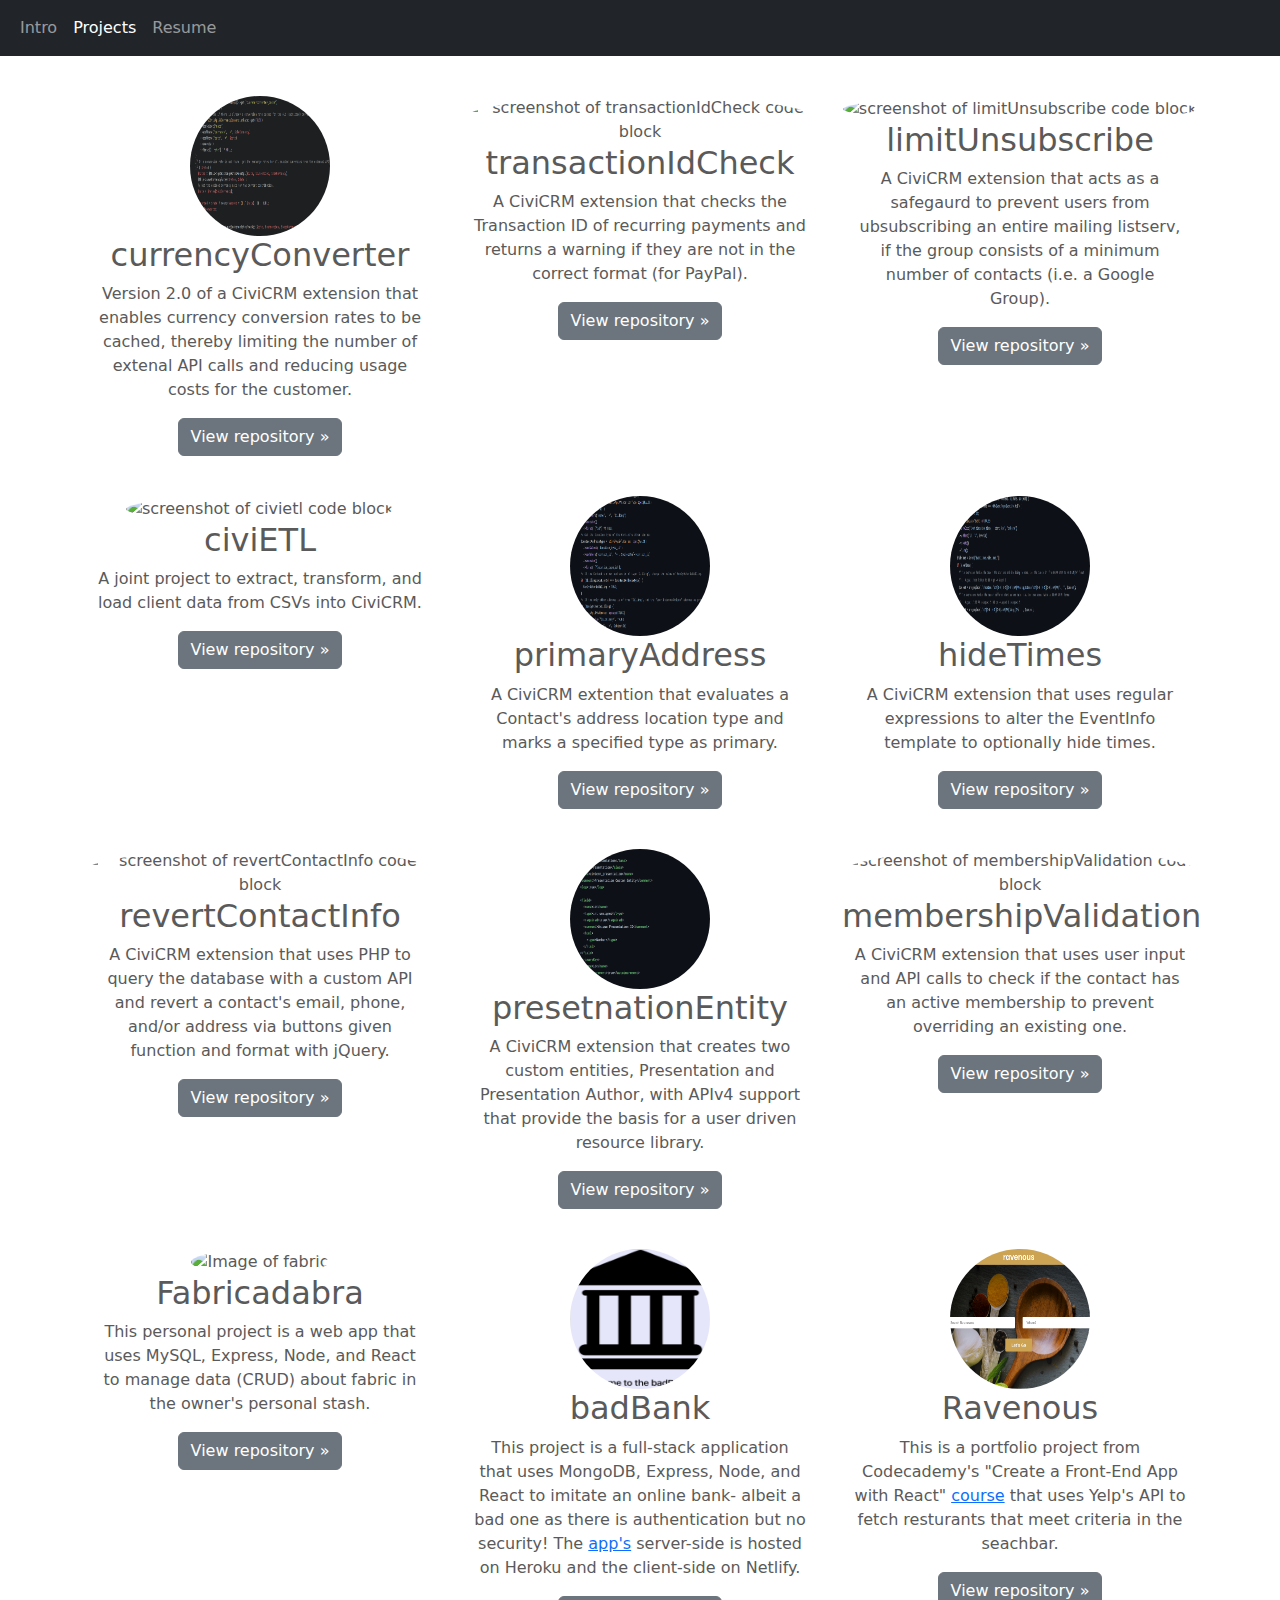
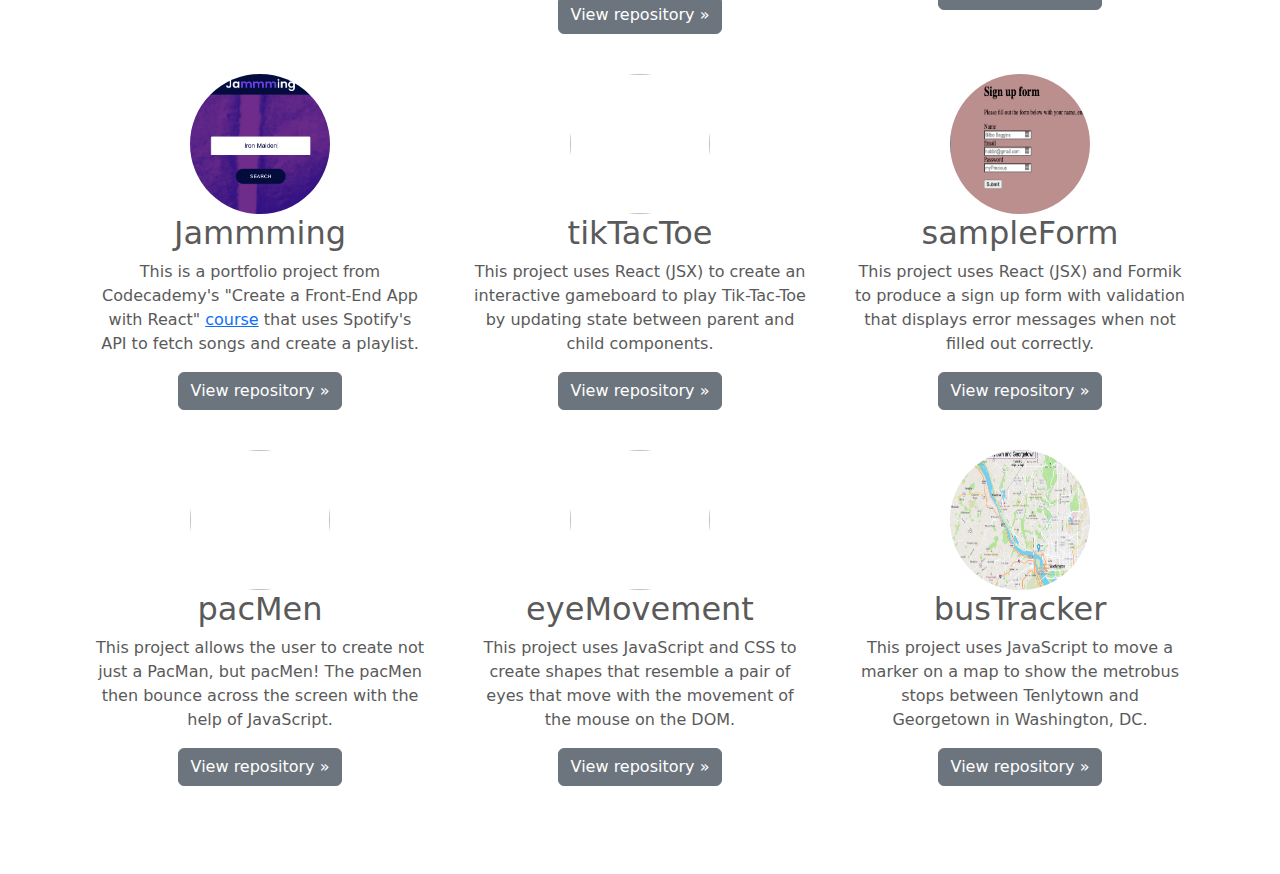
==== commit 135cc31b: "Update projects.html" ====
--- a/projects.html
+++ b/projects.html
@@ -18,14 +18,13 @@
   <header>
     <nav class="navbar navbar-expand-md navbar-dark fixed-top bg-dark">
       <div class="container-fluid">
-        <a class="navbar-brand">Menu</a>
         <button class="navbar-toggler" type="button" data-bs-toggle="collapse" data-bs-target="#navbarCollapse" aria-controls="navbarCollapse" aria-expanded="false" aria-label="Toggle navigation">
           <span class="navbar-toggler-icon"></span>
         </button>
         <div class="collapse navbar-collapse" id="navbarCollapse">
           <ul class="navbar-nav me-auto mb-2 mb-md-0">
             <li class="nav-item">
-              <a class="nav-link" href="./index.html">Home</a>
+              <a class="nav-link" href="./index.html">Intro</a>
             </li>
             <li class="nav-item">
               <a class="nav-link active" aria-current="page" href="./projects.html">Projects</a>
@@ -39,12 +38,81 @@
     </nav>
   </header>
   <main>
-  <!-- Marketing messaging and featurettes
-  ================================================== -->
   <!-- Wrap the rest of the page in another container to center all the content. -->
   <div class="container marketing">
     <br />
     <br />
+    <!-- New row of three columns -->
+    <div class="row">
+      <div class="col-lg-4">
+        <img src="./images/currencyconverter.png" alt="screenshot of currencyconverter code block" class="bd-placeholder-img rounded-circle" width="140" height="140" role="img" aria-label="currencyconverter" preserveAspectRatio="xMidYMid slice" focusable="false"></img>
+        <h2>currencyConverter</h2>
+        <p>Version 2.0 of a CiviCRM extension that enables currency conversion rates to be cached, thereby limiting the number of extenal API calls and reducing usage costs for the customer.</p>
+        <p><a class="btn btn-secondary" href="https://lab.civicrm.org/brienne/currencyconverter" target="_blank">View repository &raquo;</a></p>
+      </div>
+    
+      <div class="col-lg-4">
+        <img src="./images/PayPalWarning.png" alt="screenshot of transactionIdCheck code block" class="bd-placeholder-img rounded-circle" width="140" height="140" role="img" aria-label="transactionIdCheck" preserveAspectRatio="xMidYMid slice" focusable="false"></img>
+        <h2>transactionIdCheck</h2>
+        <p>A CiviCRM extension that checks the Transaction ID of recurring payments and returns a warning if they are not in the correct format (for PayPal).</p>
+        <p><a class="btn btn-secondary" href="https://github.com/briennekordis/transactionIdCheck" target="_blank">View repository &raquo;</a></p>
+      </div>
+    
+      <div class="col-lg-4">
+        <img src="./images/limitunsubscribe.png" alt="screenshot of limitUnsubscribe code block" class="bd-placeholder-img rounded-circle" width="140" height="140" role="img" aria-label="limitunsubscribe" preserveAspectRatio="xMidYMid slice" focusable="false"></img>
+        <h2>limitUnsubscribe</h2>
+        <p>A CiviCRM extension that acts as a safegaurd to prevent users from ubsubscribing an entire mailing listserv, if the group consists of a minimum number of contacts (i.e. a Google Group).</p>
+        <p><a class="btn btn-secondary" href="https://github.com/briennekordis/limitUnsubscribe" target="_blank">View repository &raquo;</a></p>
+      </div>
+    </div>
+    <!-- New row of three columns -->
+    <div class="row">
+      <div class="col-lg-4">
+        <img src="./images/civietl.png" alt="screenshot of civietl code block" class="bd-placeholder-img rounded-circle" width="140" height="140" role="img" aria-label="civietl" preserveAspectRatio="xMidYMid slice" focusable="false"></img>
+        <h2>civiETL</h2>
+        <p>A joint project to extract, transform, and load client data from CSVs into CiviCRM.</p>
+        <p><a class="btn btn-secondary" href="https://github.com/briennekordis/civietl" target="_blank">View repository &raquo;</a></p>
+      </div>
+    
+      <div class="col-lg-4">
+        <img src="./images/primaryaddress.png" alt="screenshot of primaryAddress code block" class="bd-placeholder-img rounded-circle" width="140" height="140" role="img" aria-label="primaryAddress" preserveAspectRatio="xMidYMid slice" focusable="false"></img>
+        <h2>primaryAddress</h2>
+        <p>A CiviCRM extention that evaluates a Contact's address location type and marks a specified type as primary.</p>
+        <p><a class="btn btn-secondary" href="https://github.com/briennekordis/primaryAddress" target="_blank">View repository &raquo;</a></p>
+      </div>
+    
+      <div class="col-lg-4">
+        <img src="./images/hidetimes.png" alt="screenshot of hideTimes code block" class="bd-placeholder-img rounded-circle" width="140" height="140" role="img" aria-label="hideTimes" preserveAspectRatio="xMidYMid slice" focusable="false"></img>
+        <h2>hideTimes</h2>
+        <p>A CiviCRM extension that uses regular expressions to alter the EventInfo template to optionally hide times.</p>
+        <p><a class="btn btn-secondary" href="https://github.com/briennekordis/hideTimes" target="_blank">View repository &raquo;</a></p>
+      </div>
+    </div>
+
+    <!-- New row of three columns -->
+    <div class="row">
+      <div class="col-lg-4">
+        <img src="./images/revert.png" alt="screenshot of revertContactInfo code block" class="bd-placeholder-img rounded-circle" width="140" height="140" role="img" aria-label="revertContactInfo" preserveAspectRatio="xMidYMid slice" focusable="false"></img>
+        <h2>revertContactInfo</h2>
+        <p>A CiviCRM extension that uses PHP to query the database with a custom API and revert a contact's email, phone, and/or address via buttons given function and format with jQuery. </p>
+        <p><a class="btn btn-secondary" href="https://github.com/briennekordis/revertcontactinfo" target="_blank">View repository &raquo;</a></p>
+      </div>
+    
+      <div class="col-lg-4">
+        <img src="./images/presentation.png" alt="screenshot of presetnationEntity code block" class="bd-placeholder-img rounded-circle" width="140" height="140" role="img" aria-label="presetnationEntity" preserveAspectRatio="xMidYMid slice" focusable="false"></img>
+        <h2>presetnationEntity</h2>
+        <p>A CiviCRM extension that creates two custom entities, Presentation and Presentation Author, with APIv4 support that provide the basis for a user driven resource library.</p>
+        <p><a class="btn btn-secondary" href="https://github.com/briennekordis/civicrmExt_presentationEntity" target="_blank">View repository &raquo;</a></p>
+      </div>
+    
+      <div class="col-lg-4">
+        <img src="./images/membership.png" alt="screenshot of membershipValidation code block" class="bd-placeholder-img rounded-circle" width="140" height="140" role="img" aria-label="membershipValidation" preserveAspectRatio="xMidYMid slice" focusable="false"></img>
+        <h2>membershipValidation</h2>
+        <p>A CiviCRM extension that uses user input and API calls to check if the contact has an active membership to prevent overriding an existing one.</p>
+        <p><a class="btn btn-secondary" href="https://github.com/briennekordis/civicrmExt_membershipValidation" target="_blank">View repository &raquo;</a></p>
+      </div>
+    </div>
+    
     <!-- New row of three columns -->
     <div class="row">
       <div class="col-lg-4">
@@ -65,7 +133,7 @@
         <img src="./images/ravenous.png" alt="Image of a searchbar on a background of cooking supplies" class="bd-placeholder-img rounded-circle" width="140" height="140" role="img" aria-label="Ravenous" preserveAspectRatio="xMidYMid slice" focusable="false"></img>
         <h2>Ravenous</h2>
         <p>This is a portfolio project from Codecademy's "Create a Front-End App with React" <a href="https://www.codecademy.com/learn/paths/build-web-apps-with-react" target="blank">course</a>
-           that uses an API to fetch resturants that meet criteria in the seachbar.</p>
+           that uses Yelp's API to fetch resturants that meet criteria in the seachbar.</p>
         <p><a class="btn btn-secondary" href="https://github.com/briennekordis/ravenous" target="_blank">View repository &raquo;</a></p>
       </div>
     </div>
@@ -76,7 +144,7 @@
         <img src="./images/jamming.png" alt="Image of a purple search bar with the text 'Iron Maiden'."class="bd-placeholder-img rounded-circle" width="140" height="140" role="img" aria-label="Jamming" preserveAspectRatio="xMidYMid slice" focusable="false"></img>
         <h2>Jammming</h2>
         <p>This is a portfolio project from Codecademy's "Create a Front-End App with React" <a href="https://www.codecademy.com/learn/paths/build-web-apps-with-react" target="blank">course</a>
-           that uses an API to fetch songs and create a playlist.</p>
+           that uses Spotify's API to fetch songs and create a playlist.</p>
         <p><a class="btn btn-secondary" href="https://github.com/briennekordis/jammming" target="_blank">View repository &raquo;</a></p>
       </div>
 
